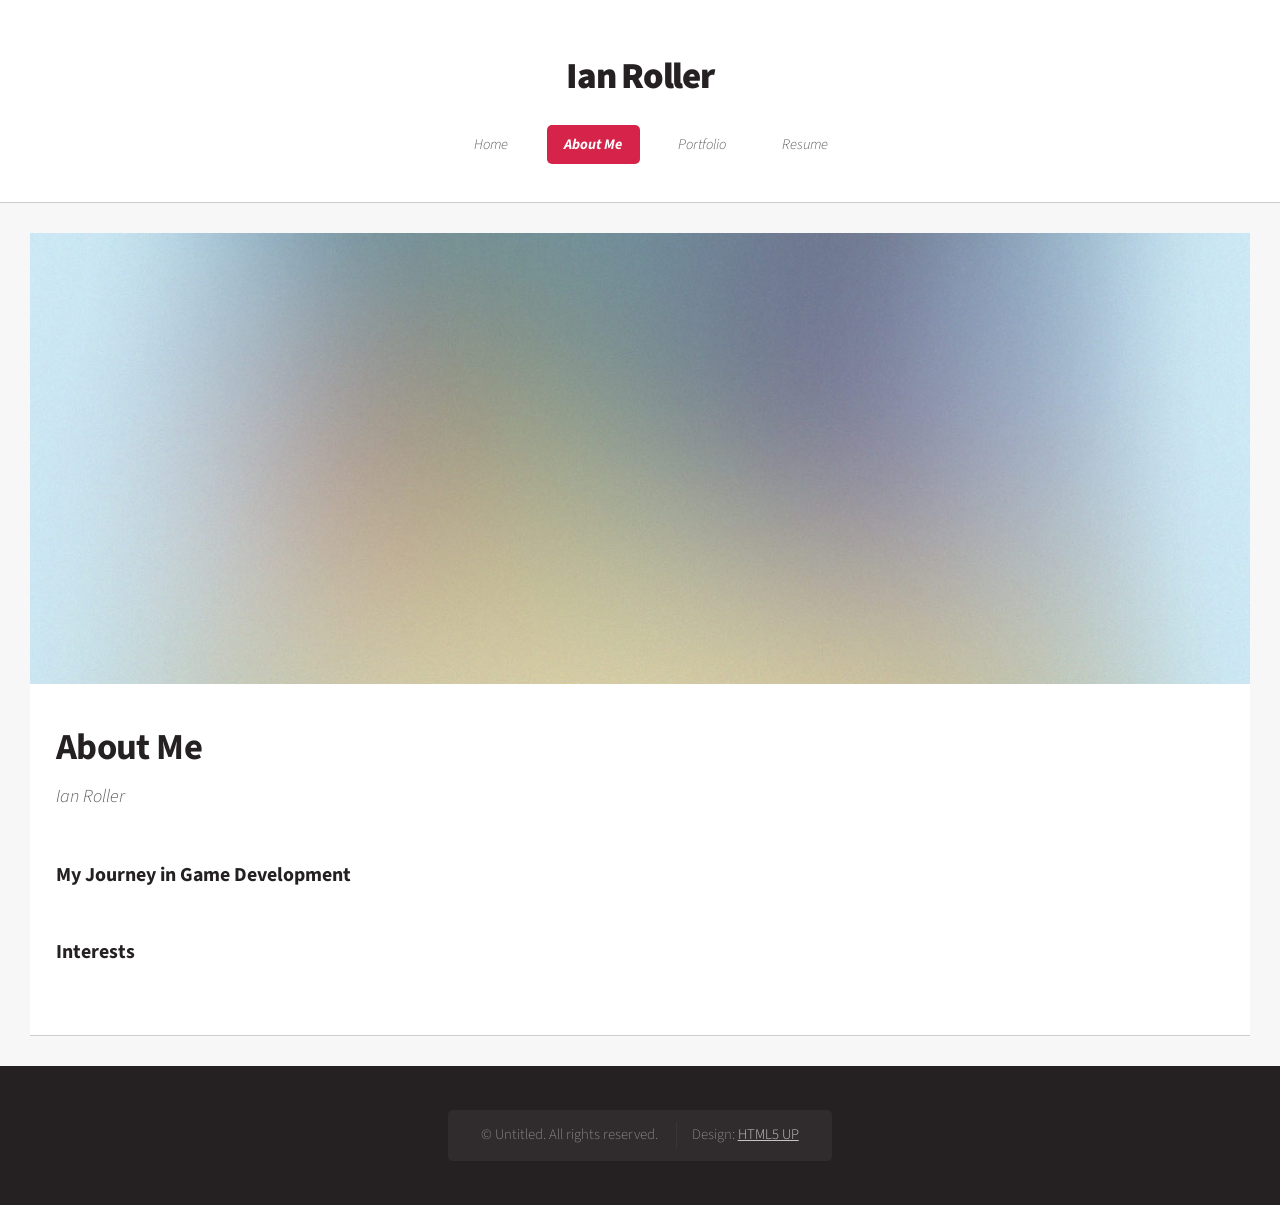
==== about.html @ c5b7f7f4 "[UPDATE] Lots of stuff Pushing to test links" ====
<!doctype html>
<!--
	Dopetrope by HTML5 UP
	html5up.net | @ajlkn
	Free for personal and commercial use under the CCA 3.0 license (html5up.net/license)
-->
<html>
  <head>
    <title>About Me</title>
    <meta charset="utf-8" />
    <meta
      name="viewport"
      content="width=device-width, initial-scale=1, user-scalable=no"
    />
    <link rel="stylesheet" href="assets/css/main.css" />
  </head>
  <body class="no-sidebar is-preload">
    <div id="page-wrapper">
      <!-- Header -->
      <section id="header">
        <!-- Logo -->
        <h1><a href="index.html">Ian Roller</a></h1>

        <!-- Nav -->
        <nav id="nav">
          <ul>
            <li><a href="index.html">Home</a></li>
            <li class="current"><a href="about.html">About Me</a></li>
            <li><a href="portfolio.html">Portfolio</a></li>
            <li><a href="resume.html">Resume</a></li>
          </ul>
        </nav>
      </section>

      <!-- Main -->
      <section id="main">
        <div class="container">
          <!-- Content -->
          <article class="box post">
            <a href="#" class="image featured"
              ><img src="images/pic01.jpg" alt=""
            /></a>
            <header>
              <h2>About Me</h2>
              <p>Ian Roller</p>
            </header>
            <section>
              <header>
                <h3>My Journey in Game Development</h3>
              </header>
            </section>
            <section>
              <header>
                <h3>Interests</h3>
              </header>
            </section>
          </article>
        </div>
      </section>

      <!-- Footer -->
      <section id="footer">
        <div class="container">
          <div class="row">
            <div class="col-12">
              <!-- Copyright -->
              <div id="copyright">
                <ul class="links">
                  <li>&copy; Untitled. All rights reserved.</li>
                  <li>Design: <a href="http://html5up.net">HTML5 UP</a></li>
                </ul>
              </div>
            </div>
          </div>
        </div>
      </section>
    </div>

    <!-- Scripts -->
    <script src="assets/js/jquery.min.js"></script>
    <script src="assets/js/jquery.dropotron.min.js"></script>
    <script src="assets/js/browser.min.js"></script>
    <script src="assets/js/breakpoints.min.js"></script>
    <script src="assets/js/util.js"></script>
    <script src="assets/js/main.js"></script>
  </body>
</html>
---- assets/css/main.css ----
@import url("fontawesome-all.min.css");
@import url("https://fonts.googleapis.com/css?family=Source+Sans+Pro:300,400,700,900,300italic");

/*
	Dopetrope by HTML5 UP
	html5up.net | @ajlkn
	Free for personal and commercial use under the CCA 3.0 license (html5up.net/license)
*/

html,
body,
div,
span,
applet,
object,
iframe,
h1,
h2,
h3,
h4,
h5,
h6,
p,
blockquote,
pre,
a,
abbr,
acronym,
address,
big,
cite,
code,
del,
dfn,
em,
img,
ins,
kbd,
q,
s,
samp,
small,
strike,
strong,
sub,
sup,
tt,
var,
b,
u,
i,
center,
dl,
dt,
dd,
ol,
ul,
li,
fieldset,
form,
label,
legend,
table,
caption,
tbody,
tfoot,
thead,
tr,
th,
td,
article,
aside,
canvas,
details,
embed,
figure,
figcaption,
footer,
header,
hgroup,
menu,
nav,
output,
ruby,
section,
summary,
time,
mark,
audio,
video {
  margin: 0;
  padding: 0;
  border: 0;
  font-size: 100%;
  font: inherit;
  vertical-align: baseline;
}

article,
aside,
details,
figcaption,
figure,
footer,
header,
hgroup,
menu,
nav,
section {
  display: block;
}

body {
  line-height: 1;
}

ol,
ul {
  list-style: none;
}

blockquote,
q {
  quotes: none;
}

blockquote:before,
blockquote:after,
q:before,
q:after {
  content: "";
  content: none;
}

table {
  border-collapse: collapse;
  border-spacing: 0;
}

body {
  -webkit-text-size-adjust: none;
}

mark {
  background-color: transparent;
  color: inherit;
}

input::-moz-focus-inner {
  border: 0;
  padding: 0;
}

input,
select,
textarea {
  -moz-appearance: none;
  -webkit-appearance: none;
  -ms-appearance: none;
  appearance: none;
}

/* Basic */

html {
  box-sizing: border-box;
}

*,
*:before,
*:after {
  box-sizing: inherit;
}

body {
  background: #252122;
  background-image: url("images/bg02.png");
}

body.is-preload *,
body.is-preload *:before,
body.is-preload *:after {
  -moz-animation: none !important;
  -webkit-animation: none !important;
  -ms-animation: none !important;
  animation: none !important;
  -moz-transition: none !important;
  -webkit-transition: none !important;
  -ms-transition: none !important;
  transition: none !important;
}

body,
input,
textarea,
select {
  font-family: "Source Sans Pro";
  font-weight: 300;
  color: #5d5d5d;
  font-size: 14pt;
  line-height: 1.75em;
}

strong,
b {
  color: #252122;
  font-weight: 400;
}

i,
em {
  font-style: italic;
}

sub {
  position: relative;
  top: 0.5em;
  font-size: 0.8em;
}

sup {
  position: relative;
  top: -0.5em;
  font-size: 0.8em;
}

blockquote {
  border-left: solid 0.75em #dddddd;
  padding: 1em 0 1em 1.5em;
  font-style: italic;
}

h1,
h2,
h3,
h4,
h5,
h6 {
  color: #252122;
  font-weight: 700;
}

h1 a,
h2 a,
h3 a,
h4 a,
h5 a,
h6 a {
  color: inherit;
  text-decoration: none;
}

h2 {
  font-size: 1.5em;
}

h3 {
  font-size: 1.35em;
}

a {
  color: #d52349;
  text-decoration: underline;
}

a:hover {
  text-decoration: none;
}

br.clear {
  clear: both;
}

hr {
  border: 0;
  border-top: solid 1px #dddddd;
  height: 1px;
  margin: 2em 0 2em 0;
}

p,
ul,
ol,
dl,
table {
  margin-bottom: 2em;
}

/* Container */

.container {
  margin: 0 auto;
  max-width: 100%;
  width: 70em;
}

@media screen and (max-width: 1680px) {
  .container {
    width: 70em;
  }
}

@media screen and (max-width: 1280px) {
  .container {
    width: calc(100% - 60px);
  }
}

@media screen and (max-width: 980px) {
  .container {
    width: calc(100% - 80px);
  }
}

@media screen and (max-width: 736px) {
  .container {
    width: calc(100% - 40px);
  }
}

/* Row */

.row {
  display: flex;
  flex-wrap: wrap;
  box-sizing: border-box;
  align-items: stretch;
}

.row > * {
  box-sizing: border-box;
}

.row.gtr-uniform > * > :last-child {
  margin-bottom: 0;
}

.row.aln-left {
  justify-content: flex-start;
}

.row.aln-center {
  justify-content: center;
}

.row.aln-right {
  justify-content: flex-end;
}

.row.aln-top {
  align-items: flex-start;
}

.row.aln-middle {
  align-items: center;
}

.row.aln-bottom {
  align-items: flex-end;
}

.row > .imp {
  order: -1;
}

.row > .col-1 {
  width: 8.33333%;
}

.row > .off-1 {
  margin-left: 8.33333%;
}

.row > .col-2 {
  width: 16.66667%;
}

.row > .off-2 {
  margin-left: 16.66667%;
}

.row > .col-3 {
  width: 25%;
}

.row > .off-3 {
  margin-left: 25%;
}

.row > .col-4 {
  width: 33.33333%;
}

.row > .off-4 {
  margin-left: 33.33333%;
}

.row > .col-5 {
  width: 41.66667%;
}

.row > .off-5 {
  margin-left: 41.66667%;
}

.row > .col-6 {
  width: 50%;
}

.row > .off-6 {
  margin-left: 50%;
}

.row > .col-7 {
  width: 58.33333%;
}

.row > .off-7 {
  margin-left: 58.33333%;
}

.row > .col-8 {
  width: 66.66667%;
}

.row > .off-8 {
  margin-left: 66.66667%;
}

.row > .col-9 {
  width: 75%;
}

.row > .off-9 {
  margin-left: 75%;
}

.row > .col-10 {
  width: 83.33333%;
}

.row > .off-10 {
  margin-left: 83.33333%;
}

.row > .col-11 {
  width: 91.66667%;
}

.row > .off-11 {
  margin-left: 91.66667%;
}

.row > .col-12 {
  width: 100%;
}

.row > .off-12 {
  margin-left: 100%;
}

.row.gtr-0 {
  margin-top: 0px;
  margin-left: 0px;
}

.row.gtr-0 > * {
  padding: 0px 0 0 0px;
}

.row.gtr-0.gtr-uniform {
  margin-top: 0px;
}

.row.gtr-0.gtr-uniform > * {
  padding-top: 0px;
}

.row.gtr-25 {
  margin-top: -12.5px;
  margin-left: -12.5px;
}

.row.gtr-25 > * {
  padding: 12.5px 0 0 12.5px;
}

.row.gtr-25.gtr-uniform {
  margin-top: -12.5px;
}

.row.gtr-25.gtr-uniform > * {
  padding-top: 12.5px;
}

.row.gtr-50 {
  margin-top: -25px;
  margin-left: -25px;
}

.row.gtr-50 > * {
  padding: 25px 0 0 25px;
}

.row.gtr-50.gtr-uniform {
  margin-top: -25px;
}

.row.gtr-50.gtr-uniform > * {
  padding-top: 25px;
}

.row {
  margin-top: -50px;
  margin-left: -50px;
}

.row > * {
  padding: 50px 0 0 50px;
}

.row.gtr-uniform {
  margin-top: -50px;
}

.row.gtr-uniform > * {
  padding-top: 50px;
}

.row.gtr-150 {
  margin-top: -75px;
  margin-left: -75px;
}

.row.gtr-150 > * {
  padding: 75px 0 0 75px;
}

.row.gtr-150.gtr-uniform {
  margin-top: -75px;
}

.row.gtr-150.gtr-uniform > * {
  padding-top: 75px;
}

.row.gtr-200 {
  margin-top: -100px;
  margin-left: -100px;
}

.row.gtr-200 > * {
  padding: 100px 0 0 100px;
}

.row.gtr-200.gtr-uniform {
  margin-top: -100px;
}

.row.gtr-200.gtr-uniform > * {
  padding-top: 100px;
}

@media screen and (max-width: 1680px) {
  .row {
    display: flex;
    flex-wrap: wrap;
    box-sizing: border-box;
    align-items: stretch;
  }

  .row > * {
    box-sizing: border-box;
  }

  .row.gtr-uniform > * > :last-child {
    margin-bottom: 0;
  }

  .row.aln-left {
    justify-content: flex-start;
  }

  .row.aln-center {
    justify-content: center;
  }

  .row.aln-right {
    justify-content: flex-end;
  }

  .row.aln-top {
    align-items: flex-start;
  }

  .row.aln-middle {
    align-items: center;
  }

  .row.aln-bottom {
    align-items: flex-end;
  }

  .row > .imp-xlarge {
    order: -1;
  }

  .row > .col-1-xlarge {
    width: 8.33333%;
  }

  .row > .off-1-xlarge {
    margin-left: 8.33333%;
  }

  .row > .col-2-xlarge {
    width: 16.66667%;
  }

  .row > .off-2-xlarge {
    margin-left: 16.66667%;
  }

  .row > .col-3-xlarge {
    width: 25%;
  }

  .row > .off-3-xlarge {
    margin-left: 25%;
  }

  .row > .col-4-xlarge {
    width: 33.33333%;
  }

  .row > .off-4-xlarge {
    margin-left: 33.33333%;
  }

  .row > .col-5-xlarge {
    width: 41.66667%;
  }

  .row > .off-5-xlarge {
    margin-left: 41.66667%;
  }

  .row > .col-6-xlarge {
    width: 50%;
  }

  .row > .off-6-xlarge {
    margin-left: 50%;
  }

  .row > .col-7-xlarge {
    width: 58.33333%;
  }

  .row > .off-7-xlarge {
    margin-left: 58.33333%;
  }

  .row > .col-8-xlarge {
    width: 66.66667%;
  }

  .row > .off-8-xlarge {
    margin-left: 66.66667%;
  }

  .row > .col-9-xlarge {
    width: 75%;
  }

  .row > .off-9-xlarge {
    margin-left: 75%;
  }

  .row > .col-10-xlarge {
    width: 83.33333%;
  }

  .row > .off-10-xlarge {
    margin-left: 83.33333%;
  }

  .row > .col-11-xlarge {
    width: 91.66667%;
  }

  .row > .off-11-xlarge {
    margin-left: 91.66667%;
  }

  .row > .col-12-xlarge {
    width: 100%;
  }

  .row > .off-12-xlarge {
    margin-left: 100%;
  }

  .row.gtr-0 {
    margin-top: 0px;
    margin-left: 0px;
  }

  .row.gtr-0 > * {
    padding: 0px 0 0 0px;
  }

  .row.gtr-0.gtr-uniform {
    margin-top: 0px;
  }

  .row.gtr-0.gtr-uniform > * {
    padding-top: 0px;
  }

  .row.gtr-25 {
    margin-top: -12.5px;
    margin-left: -12.5px;
  }

  .row.gtr-25 > * {
    padding: 12.5px 0 0 12.5px;
  }

  .row.gtr-25.gtr-uniform {
    margin-top: -12.5px;
  }

  .row.gtr-25.gtr-uniform > * {
    padding-top: 12.5px;
  }

  .row.gtr-50 {
    margin-top: -25px;
    margin-left: -25px;
  }

  .row.gtr-50 > * {
    padding: 25px 0 0 25px;
  }

  .row.gtr-50.gtr-uniform {
    margin-top: -25px;
  }

  .row.gtr-50.gtr-uniform > * {
    padding-top: 25px;
  }

  .row {
    margin-top: -50px;
    margin-left: -50px;
  }

  .row > * {
    padding: 50px 0 0 50px;
  }

  .row.gtr-uniform {
    margin-top: -50px;
  }

  .row.gtr-uniform > * {
    padding-top: 50px;
  }

  .row.gtr-150 {
    margin-top: -75px;
    margin-left: -75px;
  }

  .row.gtr-150 > * {
    padding: 75px 0 0 75px;
  }

  .row.gtr-150.gtr-uniform {
    margin-top: -75px;
  }

  .row.gtr-150.gtr-uniform > * {
    padding-top: 75px;
  }

  .row.gtr-200 {
    margin-top: -100px;
    margin-left: -100px;
  }

  .row.gtr-200 > * {
    padding: 100px 0 0 100px;
  }

  .row.gtr-200.gtr-uniform {
    margin-top: -100px;
  }

  .row.gtr-200.gtr-uniform > * {
    padding-top: 100px;
  }
}

@media screen and (max-width: 1280px) {
  .row {
    display: flex;
    flex-wrap: wrap;
    box-sizing: border-box;
    align-items: stretch;
  }

  .row > * {
    box-sizing: border-box;
  }

  .row.gtr-uniform > * > :last-child {
    margin-bottom: 0;
  }

  .row.aln-left {
    justify-content: flex-start;
  }

  .row.aln-center {
    justify-content: center;
  }

  .row.aln-right {
    justify-content: flex-end;
  }

  .row.aln-top {
    align-items: flex-start;
  }

  .row.aln-middle {
    align-items: center;
  }

  .row.aln-bottom {
    align-items: flex-end;
  }

  .row > .imp-large {
    order: -1;
  }

  .row > .col-1-large {
    width: 8.33333%;
  }

  .row > .off-1-large {
    margin-left: 8.33333%;
  }

  .row > .col-2-large {
    width: 16.66667%;
  }

  .row > .off-2-large {
    margin-left: 16.66667%;
  }

  .row > .col-3-large {
    width: 25%;
  }

  .row > .off-3-large {
    margin-left: 25%;
  }

  .row > .col-4-large {
    width: 33.33333%;
  }

  .row > .off-4-large {
    margin-left: 33.33333%;
  }

  .row > .col-5-large {
    width: 41.66667%;
  }

  .row > .off-5-large {
    margin-left: 41.66667%;
  }

  .row > .col-6-large {
    width: 50%;
  }

  .row > .off-6-large {
    margin-left: 50%;
  }

  .row > .col-7-large {
    width: 58.33333%;
  }

  .row > .off-7-large {
    margin-left: 58.33333%;
  }

  .row > .col-8-large {
    width: 66.66667%;
  }

  .row > .off-8-large {
    margin-left: 66.66667%;
  }

  .row > .col-9-large {
    width: 75%;
  }

  .row > .off-9-large {
    margin-left: 75%;
  }

  .row > .col-10-large {
    width: 83.33333%;
  }

  .row > .off-10-large {
    margin-left: 83.33333%;
  }

  .row > .col-11-large {
    width: 91.66667%;
  }

  .row > .off-11-large {
    margin-left: 91.66667%;
  }

  .row > .col-12-large {
    width: 100%;
  }

  .row > .off-12-large {
    margin-left: 100%;
  }

  .row.gtr-0 {
    margin-top: 0px;
    margin-left: 0px;
  }

  .row.gtr-0 > * {
    padding: 0px 0 0 0px;
  }

  .row.gtr-0.gtr-uniform {
    margin-top: 0px;
  }

  .row.gtr-0.gtr-uniform > * {
    padding-top: 0px;
  }

  .row.gtr-25 {
    margin-top: -7.5px;
    margin-left: -7.5px;
  }

  .row.gtr-25 > * {
    padding: 7.5px 0 0 7.5px;
  }

  .row.gtr-25.gtr-uniform {
    margin-top: -7.5px;
  }

  .row.gtr-25.gtr-uniform > * {
    padding-top: 7.5px;
  }

  .row.gtr-50 {
    margin-top: -15px;
    margin-left: -15px;
  }

  .row.gtr-50 > * {
    padding: 15px 0 0 15px;
  }

  .row.gtr-50.gtr-uniform {
    margin-top: -15px;
  }

  .row.gtr-50.gtr-uniform > * {
    padding-top: 15px;
  }

  .row {
    margin-top: -30px;
    margin-left: -30px;
  }

  .row > * {
    padding: 30px 0 0 30px;
  }

  .row.gtr-uniform {
    margin-top: -30px;
  }

  .row.gtr-uniform > * {
    padding-top: 30px;
  }

  .row.gtr-150 {
    margin-top: -45px;
    margin-left: -45px;
  }

  .row.gtr-150 > * {
    padding: 45px 0 0 45px;
  }

  .row.gtr-150.gtr-uniform {
    margin-top: -45px;
  }

  .row.gtr-150.gtr-uniform > * {
    padding-top: 45px;
  }

  .row.gtr-200 {
    margin-top: -60px;
    margin-left: -60px;
  }

  .row.gtr-200 > * {
    padding: 60px 0 0 60px;
  }

  .row.gtr-200.gtr-uniform {
    margin-top: -60px;
  }

  .row.gtr-200.gtr-uniform > * {
    padding-top: 60px;
  }
}

@media screen and (max-width: 980px) {
  .row {
    display: flex;
    flex-wrap: wrap;
    box-sizing: border-box;
    align-items: stretch;
  }

  .row > * {
    box-sizing: border-box;
  }

  .row.gtr-uniform > * > :last-child {
    margin-bottom: 0;
  }

  .row.aln-left {
    justify-content: flex-start;
  }

  .row.aln-center {
    justify-content: center;
  }

  .row.aln-right {
    justify-content: flex-end;
  }

  .row.aln-top {
    align-items: flex-start;
  }

  .row.aln-middle {
    align-items: center;
  }

  .row.aln-bottom {
    align-items: flex-end;
  }

  .row > .imp-medium {
    order: -1;
  }

  .row > .col-1-medium {
    width: 8.33333%;
  }

  .row > .off-1-medium {
    margin-left: 8.33333%;
  }

  .row > .col-2-medium {
    width: 16.66667%;
  }

  .row > .off-2-medium {
    margin-left: 16.66667%;
  }

  .row > .col-3-medium {
    width: 25%;
  }

  .row > .off-3-medium {
    margin-left: 25%;
  }

  .row > .col-4-medium {
    width: 33.33333%;
  }

  .row > .off-4-medium {
    margin-left: 33.33333%;
  }

  .row > .col-5-medium {
    width: 41.66667%;
  }

  .row > .off-5-medium {
    margin-left: 41.66667%;
  }

  .row > .col-6-medium {
    width: 50%;
  }

  .row > .off-6-medium {
    margin-left: 50%;
  }

  .row > .col-7-medium {
    width: 58.33333%;
  }

  .row > .off-7-medium {
    margin-left: 58.33333%;
  }

  .row > .col-8-medium {
    width: 66.66667%;
  }

  .row > .off-8-medium {
    margin-left: 66.66667%;
  }

  .row > .col-9-medium {
    width: 75%;
  }

  .row > .off-9-medium {
    margin-left: 75%;
  }

  .row > .col-10-medium {
    width: 83.33333%;
  }

  .row > .off-10-medium {
    margin-left: 83.33333%;
  }

  .row > .col-11-medium {
    width: 91.66667%;
  }

  .row > .off-11-medium {
    margin-left: 91.66667%;
  }

  .row > .col-12-medium {
    width: 100%;
  }

  .row > .off-12-medium {
    margin-left: 100%;
  }

  .row.gtr-0 {
    margin-top: 0px;
    margin-left: 0px;
  }

  .row.gtr-0 > * {
    padding: 0px 0 0 0px;
  }

  .row.gtr-0.gtr-uniform {
    margin-top: 0px;
  }

  .row.gtr-0.gtr-uniform > * {
    padding-top: 0px;
  }

  .row.gtr-25 {
    margin-top: -10px;
    margin-left: -10px;
  }

  .row.gtr-25 > * {
    padding: 10px 0 0 10px;
  }

  .row.gtr-25.gtr-uniform {
    margin-top: -10px;
  }

  .row.gtr-25.gtr-uniform > * {
    padding-top: 10px;
  }

  .row.gtr-50 {
    margin-top: -20px;
    margin-left: -20px;
  }

  .row.gtr-50 > * {
    padding: 20px 0 0 20px;
  }

  .row.gtr-50.gtr-uniform {
    margin-top: -20px;
  }

  .row.gtr-50.gtr-uniform > * {
    padding-top: 20px;
  }

  .row {
    margin-top: -40px;
    margin-left: -40px;
  }

  .row > * {
    padding: 40px 0 0 40px;
  }

  .row.gtr-uniform {
    margin-top: -40px;
  }

  .row.gtr-uniform > * {
    padding-top: 40px;
  }

  .row.gtr-150 {
    margin-top: -60px;
    margin-left: -60px;
  }

  .row.gtr-150 > * {
    padding: 60px 0 0 60px;
  }

  .row.gtr-150.gtr-uniform {
    margin-top: -60px;
  }

  .row.gtr-150.gtr-uniform > * {
    padding-top: 60px;
  }

  .row.gtr-200 {
    margin-top: -80px;
    margin-left: -80px;
  }

  .row.gtr-200 > * {
    padding: 80px 0 0 80px;
  }

  .row.gtr-200.gtr-uniform {
    margin-top: -80px;
  }

  .row.gtr-200.gtr-uniform > * {
    padding-top: 80px;
  }
}

@media screen and (max-width: 736px) {
  .row {
    display: flex;
    flex-wrap: wrap;
    box-sizing: border-box;
    align-items: stretch;
  }

  .row > * {
    box-sizing: border-box;
  }

  .row.gtr-uniform > * > :last-child {
    margin-bottom: 0;
  }

  .row.aln-left {
    justify-content: flex-start;
  }

  .row.aln-center {
    justify-content: center;
  }

  .row.aln-right {
    justify-content: flex-end;
  }

  .row.aln-top {
    align-items: flex-start;
  }

  .row.aln-middle {
    align-items: center;
  }

  .row.aln-bottom {
    align-items: flex-end;
  }

  .row > .imp-small {
    order: -1;
  }

  .row > .col-1-small {
    width: 8.33333%;
  }

  .row > .off-1-small {
    margin-left: 8.33333%;
  }

  .row > .col-2-small {
    width: 16.66667%;
  }

  .row > .off-2-small {
    margin-left: 16.66667%;
  }

  .row > .col-3-small {
    width: 25%;
  }

  .row > .off-3-small {
    margin-left: 25%;
  }

  .row > .col-4-small {
    width: 33.33333%;
  }

  .row > .off-4-small {
    margin-left: 33.33333%;
  }

  .row > .col-5-small {
    width: 41.66667%;
  }

  .row > .off-5-small {
    margin-left: 41.66667%;
  }

  .row > .col-6-small {
    width: 50%;
  }

  .row > .off-6-small {
    margin-left: 50%;
  }

  .row > .col-7-small {
    width: 58.33333%;
  }

  .row > .off-7-small {
    margin-left: 58.33333%;
  }

  .row > .col-8-small {
    width: 66.66667%;
  }

  .row > .off-8-small {
    margin-left: 66.66667%;
  }

  .row > .col-9-small {
    width: 75%;
  }

  .row > .off-9-small {
    margin-left: 75%;
  }

  .row > .col-10-small {
    width: 83.33333%;
  }

  .row > .off-10-small {
    margin-left: 83.33333%;
  }

  .row > .col-11-small {
    width: 91.66667%;
  }

  .row > .off-11-small {
    margin-left: 91.66667%;
  }

  .row > .col-12-small {
    width: 100%;
  }

  .row > .off-12-small {
    margin-left: 100%;
  }

  .row.gtr-0 {
    margin-top: 0px;
    margin-left: 0px;
  }

  .row.gtr-0 > * {
    padding: 0px 0 0 0px;
  }

  .row.gtr-0.gtr-uniform {
    margin-top: 0px;
  }

  .row.gtr-0.gtr-uniform > * {
    padding-top: 0px;
  }

  .row.gtr-25 {
    margin-top: -5px;
    margin-left: -5px;
  }

  .row.gtr-25 > * {
    padding: 5px 0 0 5px;
  }

  .row.gtr-25.gtr-uniform {
    margin-top: -5px;
  }

  .row.gtr-25.gtr-uniform > * {
    padding-top: 5px;
  }

  .row.gtr-50 {
    margin-top: -10px;
    margin-left: -10px;
  }

  .row.gtr-50 > * {
    padding: 10px 0 0 10px;
  }

  .row.gtr-50.gtr-uniform {
    margin-top: -10px;
  }

  .row.gtr-50.gtr-uniform > * {
    padding-top: 10px;
  }

  .row {
    margin-top: -20px;
    margin-left: -20px;
  }

  .row > * {
    padding: 20px 0 0 20px;
  }

  .row.gtr-uniform {
    margin-top: -20px;
  }

  .row.gtr-uniform > * {
    padding-top: 20px;
  }

  .row.gtr-150 {
    margin-top: -30px;
    margin-left: -30px;
  }

  .row.gtr-150 > * {
    padding: 30px 0 0 30px;
  }

  .row.gtr-150.gtr-uniform {
    margin-top: -30px;
  }

  .row.gtr-150.gtr-uniform > * {
    padding-top: 30px;
  }

  .row.gtr-200 {
    margin-top: -40px;
    margin-left: -40px;
  }

  .row.gtr-200 > * {
    padding: 40px 0 0 40px;
  }

  .row.gtr-200.gtr-uniform {
    margin-top: -40px;
  }

  .row.gtr-200.gtr-uniform > * {
    padding-top: 40px;
  }
}

/* Form */

form label {
  display: block;
  color: #252122;
  font-weight: 400;
  margin: 0 0 0.5em 0;
}

form input[type="text"],
form input[type="email"],
form input[type="password"],
form select,
form textarea {
  -webkit-appearance: none;
  display: block;
  border: 0;
  padding: 0.75em 1em;
  font-size: 1em;
  border-radius: 5px;
  border: solid 1px #dddddd;
  background: #fff;
  width: 100%;
}

form input[type="text"]:focus,
form input[type="email"]:focus,
form input[type="password"]:focus,
form select:focus,
form textarea:focus {
  box-shadow: inset 0px 0px 1px 1px #43bff0;
}

form textarea {
  height: 15em;
}

form ::-webkit-input-placeholder {
  color: #555 !important;
}

form :-moz-placeholder {
  color: #555 !important;
}

form ::-moz-placeholder {
  color: #555 !important;
}

form :-ms-input-placeholder {
  color: #555 !important;
}

form ::-moz-focus-inner {
  border: 0;
}

/* Tables */

table {
  width: 100%;
}

table tr {
  border-top: solid 1px #dddddd;
}

table tr:first-child {
  border-top: 0;
}

table td {
  padding: 0.5em 1em 0.5em 1em;
}

table th {
  text-align: left;
  padding: 0.5em 1em 0.5em 1em;
  font-weight: 700;
  margin: 0 0 1em 0;
}

table thead {
  border-bottom: solid 2px #dddddd;
}

/* Section/Article */

section,
article {
  margin-bottom: 2.5em;
}

section > :last-child,
section:last-child,
article > :last-child,
article:last-child {
  margin-bottom: 0;
}

header {
  margin: 0 0 1.5em 0;
}

header > p {
  display: block;
  font-style: italic;
  margin: 0.5em 0 0 0;
  padding-bottom: 0.5em;
}

header.major {
  position: relative;
  text-align: center;
  border-top: solid 1px #ccc;
  top: 1em;
  margin: 0 0 3em 0;
}

header.major h2 {
  background: #fff;
  position: relative;
  top: -0.65em;
  display: inline;
  margin: 0;
  padding: 0 1em 0 1em;
}

footer {
  margin: 2.25em 0 0 0;
}

/* Box */

.box {
  background: #ffffff;
  border-bottom: solid 1px #ccc;
  padding: 2.75em 1.75em 2.75em 1.75em;
}

.box .image.featured {
  position: relative;
  width: auto;
  left: 1.75em;
  top: 1.75em;
  margin: -4.5em 0 4.25em -3.5em;
}

.box.post header {
  padding-top: 1em;
  margin: 0 0 2em 0;
}

.box.post h2 {
  font-size: 2.5em;
  letter-spacing: -0.015em;
}

.box.post header > p {
  margin-top: 1.25em;
  font-size: 1.25em;
}

.box footer ul.actions {
  margin-bottom: 0;
}

/* Button */

input[type="button"],
input[type="submit"],
input[type="reset"],
button,
.button {
  -webkit-appearance: none;
  display: inline-block;
  text-decoration: none;
  cursor: pointer;
  border: 0;
  border-radius: 5px;
  background: #d52349;
  color: #fff !important;
  font-weight: 700;
  outline: 0;
  font-size: 1.1em;
  padding: 0.65em 1.5em 0.65em 1.5em;
  text-align: center;
  -moz-transition: background-color 0.25s ease-in-out;
  -webkit-transition: background-color 0.25s ease-in-out;
  -ms-transition: background-color 0.25s ease-in-out;
  transition: background-color 0.25s ease-in-out;
}

input[type="button"]:hover,
input[type="submit"]:hover,
input[type="reset"]:hover,
button:hover,
.button:hover {
  background: #e53359;
}

input[type="button"]:active,
input[type="submit"]:active,
input[type="reset"]:active,
button:active,
.button:active {
  background: #c51349;
}

input[type="button"].alt,
input[type="submit"].alt,
input[type="reset"].alt,
button.alt,
.button.alt {
  background: #252122;
}

input[type="button"].alt:hover,
input[type="submit"].alt:hover,
input[type="reset"].alt:hover,
button.alt:hover,
.button.alt:hover {
  background: #353132;
}

input[type="button"].alt:active,
input[type="submit"].alt:active,
input[type="reset"].alt:active,
button.alt:active,
.button.alt:active {
  background: #151112;
}

input[type="button"].icon:before,
input[type="submit"].icon:before,
input[type="reset"].icon:before,
button.icon:before,
.button.icon:before {
  opacity: 0.35;
  position: relative;
  top: 0.05em;
  margin-right: 0.75em;
}

input[type="button"].large,
input[type="submit"].large,
input[type="reset"].large,
button.large,
.button.large {
  font-size: 1.5em;
  padding: 0.75em 1.5em 0.75em 1.5em;
}

/* Image */

.image {
  display: inline-block;
  outline: 0;
}

.image img {
  display: block;
  width: 100%;
}

.image.centered {
  display: block;
  margin: 0 0 2em 0;
}

.image.centered img {
  margin: 0 auto;
  width: auto;
}

.image.featured {
  display: block;
  width: 100%;
  margin: 0 0 2em 0;
}

.image.left {
  float: left;
  margin: 0 2em 2em 0;
}

/* List */

ul {
  list-style: disc;
  padding-left: 1em;
}

ul li {
  padding-left: 0.5em;
}

ol {
  list-style: decimal;
  padding-left: 1.25em;
}

ol li {
  padding-left: 0.25em;
}

/* Actions */

ul.actions {
  list-style: none;
  padding-left: 0;
}

ul.actions li {
  display: inline-block;
  margin-left: 1em;
  padding-left: 0;
}

ul.actions li:first-child {
  margin-left: 0;
}

/* Links */

ul.links {
  list-style: none;
  padding-left: 0;
}

ul.links li {
  display: inline-block;
  border-left: solid 1px rgba(255, 255, 255, 0.05);
  padding: 0 0 0 1em;
  margin: 0 0 0 1em;
}

ul.links li:first-child {
  border-left: 0;
  padding-left: 0;
  margin-left: 0;
}

/* Contact */

ul.contact {
  list-style: none;
  padding-left: 0;
}

ul.contact li {
  position: relative;
  border-top: solid 1px #ddd;
  padding: 1.3em 0 1.3em 7em;
}

ul.contact li h3 {
  position: absolute;
  left: 0;
  top: 1.3em;
  font-size: 1.1em;
}

ul.contact li p {
  margin: 0;
}

ul.contact li:first-child {
  padding-top: 0;
  border-top: 0;
}

ul.contact li:first-child h3 {
  top: 0;
}

/* Dates */

ul.dates {
  list-style: none;
  padding-left: 0;
}

ul.dates li {
  position: relative;
  border-top: solid 1px #ddd;
  padding: 1.3em 0 1.3em 6.75em;
}

ul.dates .date {
  display: block;
  position: absolute;
  left: 0;
  top: 1.3em;
  background-color: #d52349;
  height: 3.5em;
  text-align: center;
  color: #fff;
  line-height: 1em;
  border-top-left-radius: 5px;
  border-bottom-left-radius: 5px;
  padding: 0.5em 0.75em 0 1em;
}

ul.dates .date:after {
  content: "";
  position: absolute;
  bottom: 0;
  right: -1.2em;
  border-left: solid 1.25em #d52349;
  border-top: solid 1.8em transparent;
  border-bottom: solid 1.8em transparent;
}

ul.dates .date strong {
  display: block;
  font-size: 1.75em;
  padding-top: 0.15em;
}

ul.dates h3 {
  font-size: 1.1em;
}

ul.dates p {
  margin: 0;
}

ul.dates li:first-child {
  border-top: 0;
  padding-top: 0;
}

ul.dates li:first-child .date {
  top: 0;
}

/* Divided */

ul.divided {
  list-style: none;
  padding-left: 0;
}

ul.divided li {
  border-top: solid 1px #ddd;
  padding: 1em 0 1em 0;
}

ul.divided li:first-child {
  border-top: 0;
  padding-top: 0;
}

/* Social */

ul.social {
  list-style: none;
  padding-left: 0;
  overflow: hidden;
  cursor: default;
  margin: 0 0 3.25em 0;
}

ul.social li {
  display: inline-block;
  padding-left: 0;
  margin-left: 0.75em;
}

ul.social li:first-child {
  margin-left: 0;
}

ul.social li a {
  display: inline-block;
  width: 3em;
  height: 3em;
  text-align: center;
  border-radius: 5px;
  background: #888;
  -moz-transition: background-color 0.25s ease-in-out;
  -webkit-transition: background-color 0.25s ease-in-out;
  -ms-transition: background-color 0.25s ease-in-out;
  transition: background-color 0.25s ease-in-out;
}

ul.social li a:before {
  color: #fff;
  font-size: 2em;
  line-height: 1.5em;
}

ul.social li a.fa-facebook {
  background: #3c5a98;
}

ul.social li a.fa-facebook:hover {
  background: #4c6aa8;
}

ul.social li a.fa-twitter {
  background: #2daae4;
}

ul.social li a.fa-twitter:hover {
  background: #3dbaf4;
}

ul.social li a.fa-dribbble {
  background: #c4376b;
}

ul.social li a.fa-dribbble:hover {
  background: #d4477b;
}

ul.social li a.fa-linkedin {
  background: #006599;
}

ul.social li a.fa-linkedin:hover {
  background: #1075a9;
}

ul.social li a.fa-tumblr {
  background: #2b4661;
}

ul.social li a.fa-tumblr:hover {
  background: #3b5671;
}

ul.social li a.fa-google-plus {
  background: #da2713;
}

ul.social li a.fa-google-plus:hover {
  background: #ea3723;
}

/* Icons */

.icon {
  text-decoration: none;
  position: relative;
  text-decoration: none;
}

.icon:before {
  -moz-osx-font-smoothing: grayscale;
  -webkit-font-smoothing: antialiased;
  display: inline-block;
  font-style: normal;
  font-variant: normal;
  text-rendering: auto;
  line-height: 1;
  text-transform: none !important;
  font-family: "Font Awesome 5 Free";
  font-weight: 400;
}

.icon.solid:before {
  font-weight: 900;
}

.icon.brands:before {
  font-family: "Font Awesome 5 Brands";
}

.icon:before {
  line-height: inherit;
}

.icon > .label {
  display: none;
}

.icon.featured {
  position: relative;
  display: inline-block;
  background-color: #d52349;
  width: 9em;
  padding: 1.75em 0 0.75em 0;
  border-top-left-radius: 5px;
  border-top-right-radius: 5px;
  margin: 0 0 4.5em 0;
  cursor: default;
}

.icon.featured:before {
  font-size: 4.5em;
  line-height: 1em;
  color: #fff;
}

.icon.featured:after {
  content: "";
  position: absolute;
  bottom: -1.95em;
  left: 0;
  border-top: solid 2em #d52349;
  border-left: solid 4.5em transparent;
  border-right: solid 4.5em transparent;
}

.icon.featured.alt {
  background-color: #252122;
}

.icon.featured.alt:after {
  border-top-color: #252122;
}

.icon.featured.alt2 {
  background-color: #827a7c;
}

.icon.featured.alt2:after {
  border-top-color: #827a7c;
}

/* Page Wrapper */

#page-wrapper > section {
  margin-bottom: 0;
}

/* Header */

#header {
  position: relative;
  background: #ffffff;
  border-bottom: solid 1px #ccc;
  padding: 5em 0 4em 0;
  text-align: center;
}

#header h1 {
  color: #252122;
  font-weight: 900;
  font-size: 2.5em;
  letter-spacing: -0.035em;
  line-height: 1;
}

/* Nav */

#nav {
  margin: 2.5em 0 0 0;
}

#nav > ul {
  margin: 0;
}

#nav > ul > li {
  display: inline-block;
  font-style: italic;
  margin: 0 0.35em 0 0.35em;
}

#nav > ul > li > ul {
  display: none;
}

#nav > ul > li > a {
  border-radius: 5px;
  color: #5d5d5d;
  text-decoration: none;
  padding: 0.6em 1.2em 0.6em 1.2em;
  -moz-transition: background-color 0.25s ease-in-out;
  -webkit-transition: background-color 0.25s ease-in-out;
  -ms-transition: background-color 0.25s ease-in-out;
  transition: background-color 0.25s ease-in-out;
  outline: 0;
}

#nav > ul > li:hover > a,
#nav > ul > li.active > a {
  background: #f3f3f3;
}

#nav > ul > li.current > a {
  background: #d52349;
  color: #fff !important;
  font-weight: 700;
}

.dropotron {
  border-radius: 5px;
  background-color: #252122;
  background-color: rgba(34, 30, 31, 0.98);
  padding: 1.25em 1.5em 1.25em 1.5em;
  font-style: italic;
  min-width: 13em;
  box-shadow: 0px 8px 15px 0px rgba(0, 0, 0, 0.5);
  text-align: left;
  margin-top: -1.25em;
  margin-left: -1px;
  list-style: none;
}

.dropotron a,
.dropotron span {
  color: #aaa;
  text-decoration: none;
  -moz-transition: color 0.25s ease-in-out;
  -webkit-transition: color 0.25s ease-in-out;
  -ms-transition: color 0.25s ease-in-out;
  transition: color 0.25s ease-in-out;
}

.dropotron li {
  padding: 0.25em 0 0.25em 0;
}

.dropotron li:hover > a,
.dropotron li:hover > span {
  color: #fff;
}

.dropotron.level-0 {
  margin-top: 2em;
}

.dropotron.level-0:before {
  content: "";
  display: block;
  position: absolute;
  left: 50%;
  margin-left: -10px;
  top: -9px;
  border-left: solid 10px transparent;
  border-right: solid 10px transparent;
  border-bottom: solid 10px #252122;
  border-bottom-color: rgba(34, 30, 31, 0.98);
}

/* Banner */

#banner {
  background: #cce8f4 url("../../images/pic01.jpg");
  background-position: center center;
  background-size: auto 100%;
  background-repeat: no-repeat;
  text-align: center;
  position: relative;
  padding: 8em 0;
  margin: 4em 0 0 0;
}

#banner header {
  background-color: rgba(34, 30, 31, 0.98);
  display: inline-block;
  padding: 2.5em 5em;
  border-radius: 5px;
}

#banner header h2 {
  color: #fff;
  font-weight: 700;
  font-size: 2.5em;
  margin: 0 0 0.65em 0;
}

#banner header p {
  color: #d52349;
  padding: 0;
  font-style: normal;
  margin: 0;
  font-size: 1.5em;
}

/* Intro */

#intro {
  text-align: center;
  overflow: hidden;
}

#intro section {
  margin: 3em 0;
  padding: 2.5em 0;
}

#intro h2 {
  font-size: 1.75em;
}

#intro p {
  margin: 0;
}

#intro .middle {
  position: relative;
  z-index: 1;
}

#intro .middle:before {
  content: "";
  width: 32px;
  height: 100%;
  position: absolute;
  left: -24px;
  top: 0;
  display: block;
  z-index: -1;
  box-shadow:
    32px 0 0 0 #fff,
    0 -32px 0 0 #fff,
    0 32px 0 0 #fff,
    32px 32px 0 0 #fff,
    32px -32px 0 0 #fff,
    0 0 32px 0 rgba(0, 0, 0, 0.15);
}

#intro .middle:after {
  content: "";
  width: 32px;
  height: 100%;
  position: absolute;
  right: -24px;
  top: 0;
  display: block;
  z-index: -1;
  box-shadow:
    -32px 0 0 0 #fff,
    0 -32px 0 0 #fff,
    0 32px 0 0 #fff,
    -32px 32px 0 0 #fff,
    -32px -32px 0 0 #fff,
    0 0 32px 0 rgba(0, 0, 0, 0.15);
}

#intro .button {
  min-width: 12em;
}

#intro footer {
  margin: 0;
}

/* Main */

#main {
  position: relative;
  background: #f7f7f7 url("images/bg02.png");
  padding: 4em 0 4em 0;
}

#main:before {
  content: "";
  position: absolute;
  top: 0;
  left: 0;
  width: 100%;
  background: url("images/bg01.png");
  background-size: 100% 100%;
  z-index: 0;
  opacity: 0.1;
}

#main .major h2 {
  background: #f7f7f7 url("images/bg02.png");
}

/* Footer */

#footer {
  position: relative;
  color: #858484;
  padding: 4em 0;
}

#footer:before {
  content: "";
  position: absolute;
  top: 0;
  left: 0;
  width: 100%;
  background: url("images/bg01.png");
  background-size: 100% 100%;
  z-index: 0;
  opacity: 0.5;
}

#footer a {
  color: #c5c4c4;
}

#footer h2,
#footer h3,
#footer h4,
#footer h5,
#footer h6,
#footer strong,
#footer b {
  color: #fff;
}

#footer h2 a,
#footer h3 a,
#footer h4 a,
#footer h5 a,
#footer h6 a,
#footer strong a,
#footer b a {
  color: inherit;
}

#footer ul.contact li,
#footer ul.dates li,
#footer ul.divided li {
  border-top-color: #353434;
  border-top-color: rgba(255, 255, 255, 0.05);
}

#footer header {
  margin: 0 0 3em 0;
}

#footer header h2 {
  font-size: 1.75em;
}

/* Copyright */

#copyright {
  text-align: center;
  margin: 3em 0 2em 0;
}

#copyright ul.links {
  display: inline-block;
  background: #2c2929;
  background: rgba(255, 255, 255, 0.05);
  border-radius: 5px;
  margin: 0;
  padding: 0.85em 2.25em 0.85em 2.25em;
}

/* XLarge */

@media screen and (max-width: 1680px) {
  /* Basic */

  body,
  input,
  textarea,
  select {
    font-size: 12pt;
  }
}

/* Large */

@media screen and (max-width: 1280px) {
  /* Basic */

  body,
  input,
  textarea,
  select {
    font-size: 11pt;
  }

  /* Section/Article */

  header.major {
    margin: 0.75em 0 2.5em 0;
  }

  header.major h2 {
    padding: 0 1em 0 1em;
  }

  /* Social */

  ul.social li {
    margin: 0 0 0.25em 0.75em;
  }

  /* Header */

  #header {
    padding: 4em 0 3em 0;
  }

  /* Banner */

  #banner {
    padding: 6em 0;
    margin: 3em 0 0 0;
  }

  /* Intro */

  #intro {
    padding: 0;
  }

  #intro section {
    padding: 1em 2em;
  }

  #intro .middle:before {
    left: -12px;
  }

  #intro .middle:after {
    right: -12px;
  }

  /* Main */

  #main {
    padding: 30px 0;
  }

  /* Footer */

  #footer {
    padding: 3em 0;
  }

  #footer:before {
    height: 2.5em;
  }

  #footer header {
    margin: 0 0 1.5em 0;
  }

  #footer header h2 {
    font-size: 1.25em;
  }

  /* Copyright */

  #copyright {
    margin: 0;
  }
}

/* Medium */

#navPanel,
#titleBar {
  display: none;
}

@media screen and (max-width: 980px) {
  /* Basic */

  html,
  body {
    overflow-x: hidden;
  }

  /* Box */

  .box footer ul.actions li {
    margin: 1em 0 0 0;
    display: block;
  }

  .box footer ul.actions li .button {
    width: 100%;
  }

  .box footer ul.actions li:first-child {
    margin-top: 0;
  }

  /* Header */

  #header {
    padding: 3.5em 0 3em 0;
  }

  /* Nav */

  #nav {
    display: none;
  }

  /* Intro */

  #intro {
    padding: 3em 0 0 0;
  }

  #intro section {
    position: relative;
    border-top: solid 1px #dfdfdf;
    margin: 0;
    padding: 40px 0 0 0;
  }

  #intro section.first {
    border-top: 0;
    padding-top: 0;
  }

  #intro section p {
    margin: 0;
  }

  #intro .middle:before,
  #intro .middle:after {
    display: none;
  }

  #intro footer {
    padding: 3em 0 0 0;
  }

  #intro footer ul.actions {
    margin-bottom: 0;
  }

  /* Main */

  #main {
    padding: 40px 0;
  }

  /* Copyright */

  #copyright ul.links {
    display: block;
  }

  /* Nav */

  #page-wrapper {
    -moz-backface-visibility: hidden;
    -webkit-backface-visibility: hidden;
    -ms-backface-visibility: hidden;
    backface-visibility: hidden;
    -moz-transition: -moz-transform 0.5s ease;
    -webkit-transition: -webkit-transform 0.5s ease;
    -ms-transition: -ms-transform 0.5s ease;
    transition: transform 0.5s ease;
    padding-bottom: 1px;
  }

  #titleBar {
    -moz-backface-visibility: hidden;
    -webkit-backface-visibility: hidden;
    -ms-backface-visibility: hidden;
    backface-visibility: hidden;
    -moz-transition: -moz-transform 0.5s ease;
    -webkit-transition: -webkit-transform 0.5s ease;
    -ms-transition: -ms-transform 0.5s ease;
    transition: transform 0.5s ease;
    display: block;
    height: 44px;
    left: 0;
    position: fixed;
    top: 0;
    width: 100%;
    z-index: 10001;
    background: none;
  }

  #titleBar .toggle {
    text-decoration: none;
    width: 80px;
    height: 60px;
  }

  #titleBar .toggle:before {
    -moz-osx-font-smoothing: grayscale;
    -webkit-font-smoothing: antialiased;
    display: inline-block;
    font-style: normal;
    font-variant: normal;
    text-rendering: auto;
    line-height: 1;
    text-transform: none !important;
    font-family: "Font Awesome 5 Free";
    font-weight: 900;
  }

  #titleBar .toggle:before {
    content: "\f0c9";
    display: block;
    position: absolute;
    left: 10px;
    top: 10px;
    width: 50px;
    height: 40px;
    line-height: 40px;
    font-size: 18px;
    color: #fff;
    text-align: center;
    background: rgba(150, 150, 150, 0.75);
    border-radius: 5px;
  }

  #titleBar .toggle:active:before {
    background-color: #969696;
  }

  #navPanel {
    -moz-backface-visibility: hidden;
    -webkit-backface-visibility: hidden;
    -ms-backface-visibility: hidden;
    backface-visibility: hidden;
    -moz-transform: translateX(-275px);
    -webkit-transform: translateX(-275px);
    -ms-transform: translateX(-275px);
    transform: translateX(-275px);
    -moz-transition: -moz-transform 0.5s ease;
    -webkit-transition: -webkit-transform 0.5s ease;
    -ms-transition: -ms-transform 0.5s ease;
    transition: transform 0.5s ease;
    display: block;
    height: 100%;
    left: 0;
    overflow-y: auto;
    position: fixed;
    top: 0;
    width: 275px;
    z-index: 10002;
    color: #858484;
    background-image: url("images/bg02.png");
    box-shadow: inset -3px 0px 5px 0px rgba(0, 0, 0, 0.35);
  }

  #navPanel .link {
    display: block;
    color: #888;
    text-decoration: none;
    height: 44px;
    line-height: 44px;
    border-top: solid 1px rgba(255, 255, 255, 0.05);
    padding: 0 1em 0 1em;
    font-style: italic;
  }

  #navPanel .link:first-child {
    border-top: 0;
  }

  #navPanel .indent-1 {
    display: inline-block;
    width: 1em;
  }

  #navPanel .indent-2 {
    display: inline-block;
    width: 2em;
  }

  #navPanel .indent-3 {
    display: inline-block;
    width: 3em;
  }

  #navPanel .indent-4 {
    display: inline-block;
    width: 4em;
  }

  #navPanel .indent-5 {
    display: inline-block;
    width: 5em;
  }

  #navPanel .depth-0 {
    color: #fff;
  }

  body.navPanel-visible #page-wrapper {
    -moz-transform: translateX(275px);
    -webkit-transform: translateX(275px);
    -ms-transform: translateX(275px);
    transform: translateX(275px);
  }

  body.navPanel-visible #titleBar {
    -moz-transform: translateX(275px);
    -webkit-transform: translateX(275px);
    -ms-transform: translateX(275px);
    transform: translateX(275px);
  }

  body.navPanel-visible #navPanel {
    -moz-transform: translateX(0);
    -webkit-transform: translateX(0);
    -ms-transform: translateX(0);
    transform: translateX(0);
  }
}

/* Small */

@media screen and (max-width: 736px) {
  /* Basic */

  body,
  input,
  textarea,
  select {
    font-size: 11pt;
  }

  h2,
  h3,
  h4,
  h5,
  h6 {
    font-size: 1.25em;
  }

  /* Button */

  input[type="button"].large,
  input[type="submit"].large,
  input[type="reset"].large,
  button.large,
  .button.large {
    font-size: 1.1em;
    padding: 0.65em 1.5em 0.65em 1.5em;
  }

  /* Actions */

  ul.actions li {
    margin: 1em 0 0 0;
    display: block;
  }

  ul.actions li .button {
    width: 100%;
  }

  ul.actions li:first-child {
    margin-top: 0;
  }

  /* Section/Article */

  section,
  article {
    margin-bottom: 20px;
  }

  header {
    margin: 0 0 1em 0;
  }

  footer {
    margin: 2em 0 0 0;
  }

  /* Box */

  .box {
    padding: 25px 15px 20px 15px;
  }

  .box .image.featured {
    left: 15px;
    top: 15px;
    margin: -40px 0 40px -30px;
  }

  .box.post header {
    padding-top: 0;
    margin: 0 0 1em 0;
  }

  .box.post h2 {
    font-size: 1.5em;
    line-height: 1.5em;
  }

  .box.post header > p {
    margin-top: 0;
    font-size: 1em;
  }

  /* Divided */

  ul.divided li {
    padding: 0.5em 0 0.5em 0;
  }

  /* Contact */

  ul.contact li {
    padding: 0.8em 0 0.8em 7em;
  }

  ul.contact li h3 {
    top: 0.8em;
  }

  /* Dates */

  ul.dates li {
    padding-left: 6em;
  }

  ul.dates h3 {
    margin: 0 0 0.5em 0;
  }

  /* Links */

  ul.links li {
    display: block;
    padding: 0.25em 0 0 0;
    margin: 0.25em 0 0 0;
    border-left: 0;
  }

  ul.links li:first-child {
    padding-top: 0;
    margin-top: 0;
  }

  /* Social */

  ul.social li {
    margin: 0 0.5em 0.75em 0;
  }

  /* Icons */

  .icon.featured {
    width: 8em;
    margin: 0 0 3em 0;
  }

  .icon.featured:after {
    border-left: solid 4em transparent;
    border-right: solid 4em transparent;
  }

  /* Header */

  #header {
    text-align: center;
    padding: 2em 0;
  }

  #header h1 {
    color: #252122;
    font-weight: 900;
    font-size: 1.75em;
    letter-spacing: -0.035em;
  }

  /* Intro */

  #intro {
    padding: 2em 0 0 0;
  }

  #intro section {
    padding: 40px 0 0 0;
    margin: 20px 0 0 0;
  }

  #intro h2 {
    font-size: 1.25em;
  }

  /* Banner */

  #banner {
    padding: 6em 0;
    margin: 2em 0 0 0;
  }

  #banner header {
    padding: 1.5em 1em 1.5em 1em;
    display: block;
    border-radius: 0;
  }

  #banner header h2 {
    font-size: 1.5em;
    line-height: 1.5em;
    margin: 0 0 0.25em 0;
  }

  #banner header p {
    font-size: 1.2em;
  }

  /* Main */

  #main {
    padding: 20px 0;
  }

  /* Footer */

  #footer {
    padding: 40px 0 20px 0;
  }
}
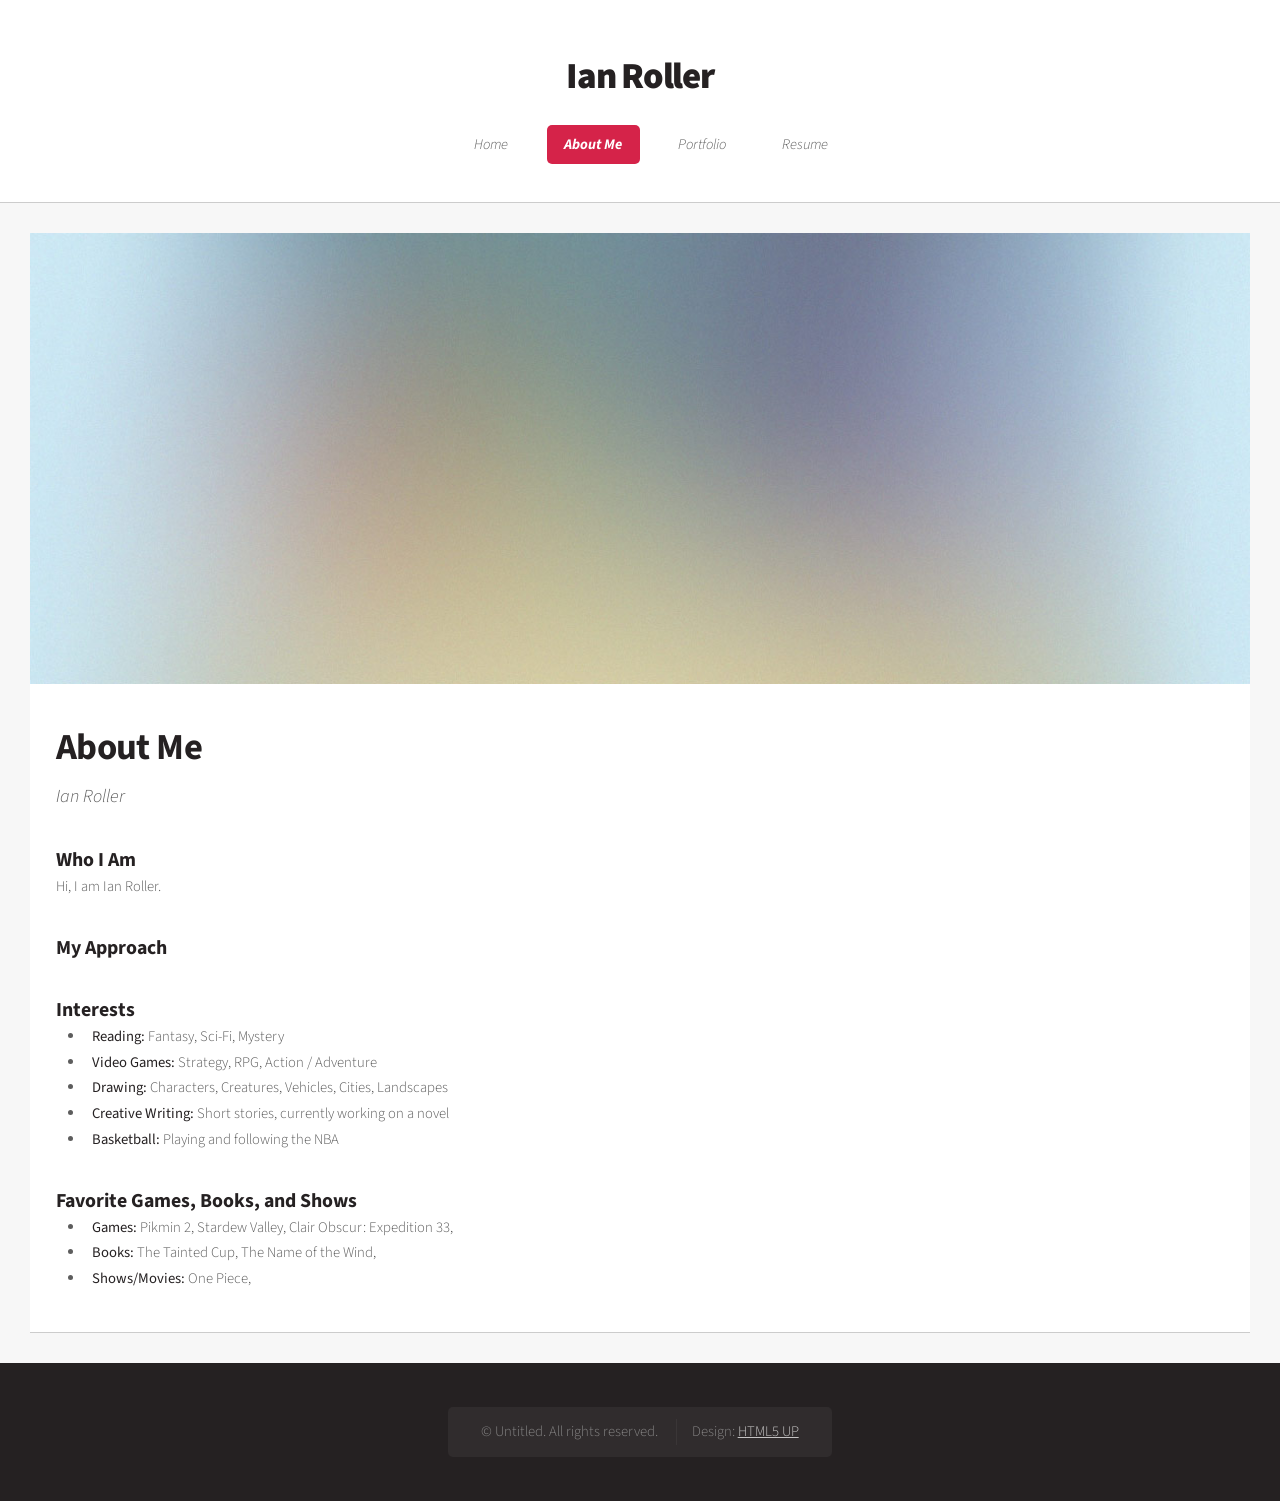
==== commit 6d8e16cd: "[UPDATE] About and Resume Pages" ====
--- a/about.html
+++ b/about.html
@@ -45,14 +45,46 @@
               <p>Ian Roller</p>
             </header>
             <section>
-              <header>
-                <h3>My Journey in Game Development</h3>
-              </header>
+              <h3>Who I Am</h3>
+              <p>Hi, I am Ian Roller.</p>
             </section>
             <section>
-              <header>
-                <h3>Interests</h3>
-              </header>
+              <h3>My Approach</h3>
+              <p></p>
+            </section>
+            <section>
+              <h3>Interests</h3>
+              <ul style="padding-left: 2em">
+                <li><strong>Reading:</strong> Fantasy, Sci-Fi, Mystery</li>
+                <li>
+                  <strong>Video Games:</strong> Strategy, RPG, Action /
+                  Adventure
+                </li>
+                <li>
+                  <strong>Drawing:</strong> Characters, Creatures, Vehicles,
+                  Cities, Landscapes
+                </li>
+                <li>
+                  <strong>Creative Writing:</strong> Short stories, currently
+                  working on a novel
+                </li>
+                <li>
+                  <strong>Basketball:</strong> Playing and following the NBA
+                </li>
+              </ul>
+            </section>
+            <section>
+              <h3>Favorite Games, Books, and Shows</h3>
+              <ul style="padding-left: 2em">
+                <li>
+                  <strong>Games:</strong> Pikmin 2, Stardew Valley, Clair
+                  Obscur: Expedition 33,
+                </li>
+                <li>
+                  <strong>Books:</strong> The Tainted Cup, The Name of the Wind,
+                </li>
+                <li><strong>Shows/Movies:</strong> One Piece,</li>
+              </ul>
             </section>
           </article>
         </div>
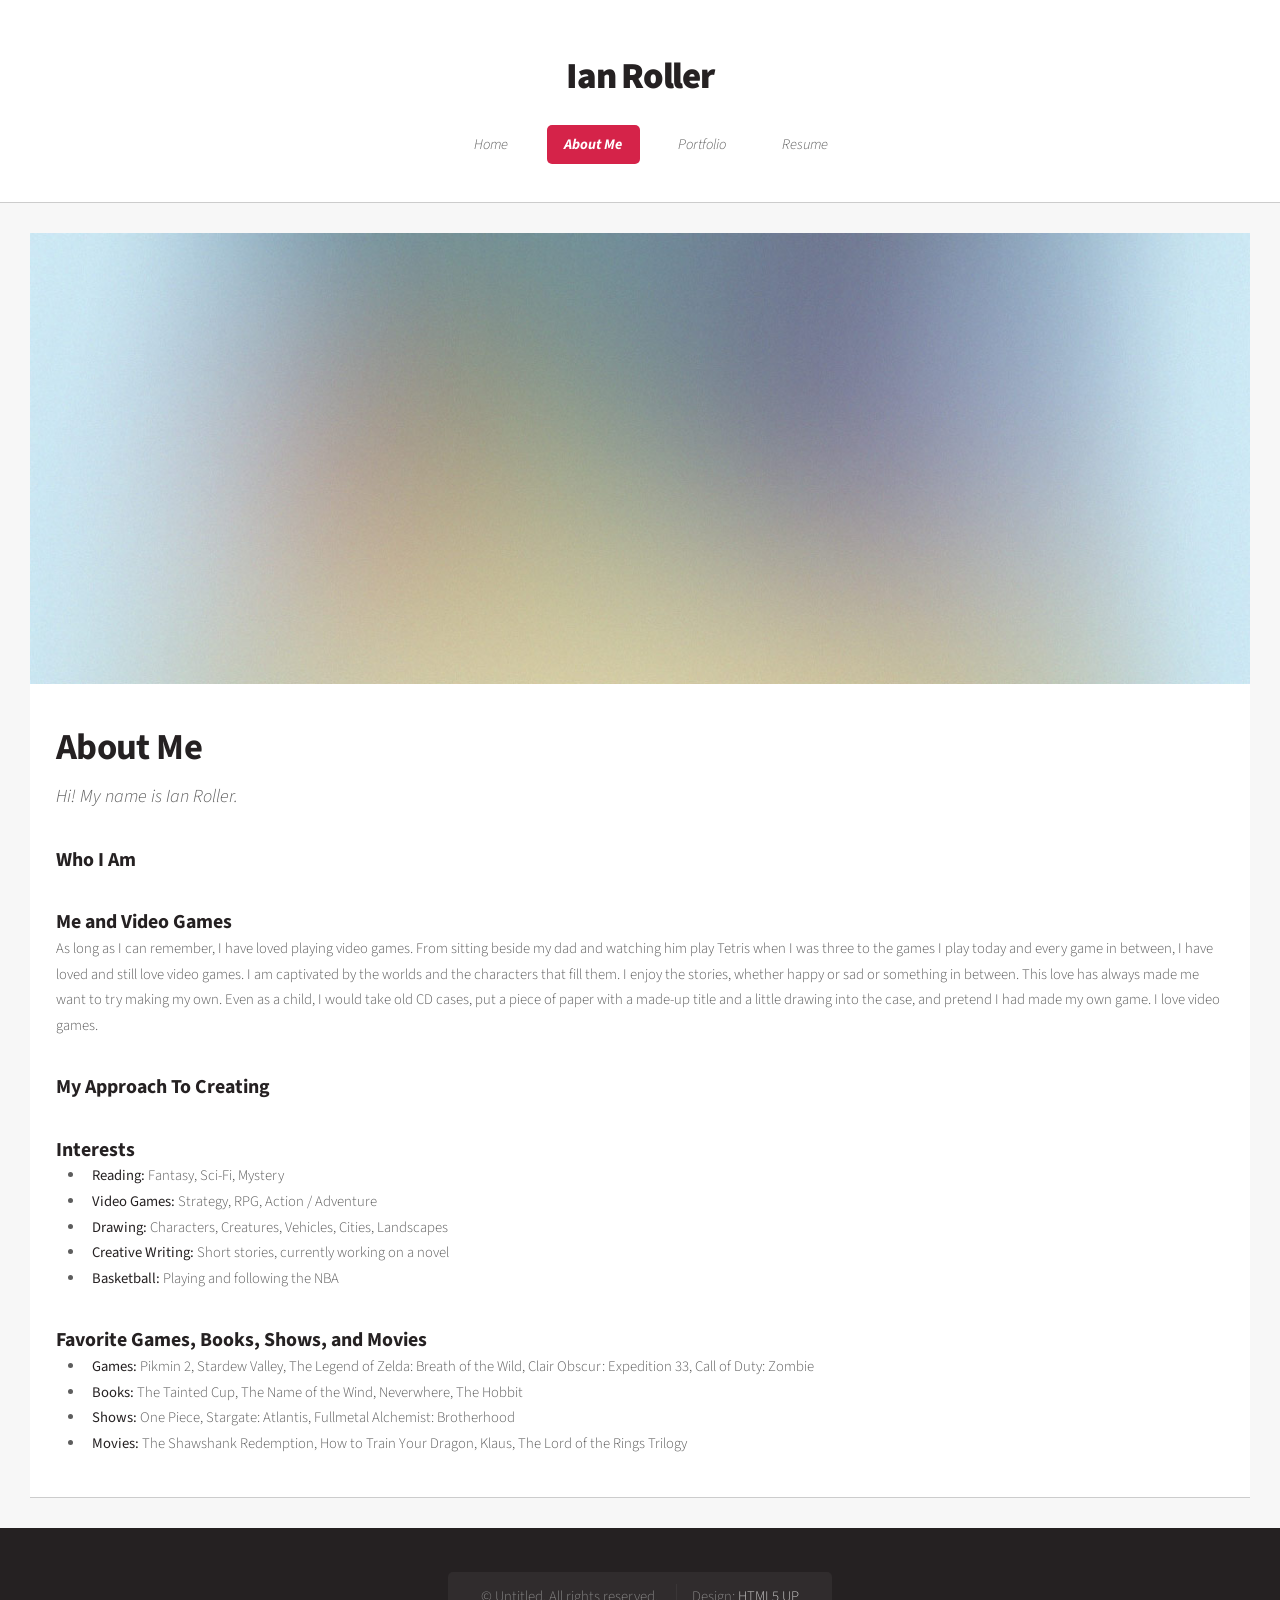
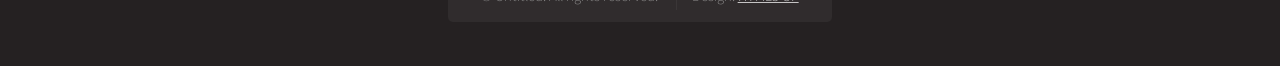
==== commit ecfd97fc: "[UPDATE] Page Setup" ====
--- a/about.html
+++ b/about.html
@@ -42,14 +42,29 @@
             /></a>
             <header>
               <h2>About Me</h2>
-              <p>Ian Roller</p>
+              <p>Hi! My name is Ian Roller.</p>
             </header>
             <section>
               <h3>Who I Am</h3>
-              <p>Hi, I am Ian Roller.</p>
+              <p></p>
             </section>
             <section>
-              <h3>My Approach</h3>
+              <h3>Me and Video Games</h3>
+              <p>
+                As long as I can remember, I have loved playing video games.
+                From sitting beside my dad and watching him play Tetris when I
+                was three to the games I play today and every game in between, I
+                have loved and still love video games. I am captivated by the
+                worlds and the characters that fill them. I enjoy the stories,
+                whether happy or sad or something in between. This love has
+                always made me want to try making my own. Even as a child, I
+                would take old CD cases, put a piece of paper with a made-up
+                title and a little drawing into the case, and pretend I had made
+                my own game. I love video games.
+              </p>
+            </section>
+            <section>
+              <h3>My Approach To Creating</h3>
               <p></p>
             </section>
             <section>
@@ -74,16 +89,25 @@
               </ul>
             </section>
             <section>
-              <h3>Favorite Games, Books, and Shows</h3>
+              <h3>Favorite Games, Books, Shows, and Movies</h3>
               <ul style="padding-left: 2em">
                 <li>
-                  <strong>Games:</strong> Pikmin 2, Stardew Valley, Clair
-                  Obscur: Expedition 33,
+                  <strong>Games:</strong> Pikmin 2, Stardew Valley, The Legend
+                  of Zelda: Breath of the Wild, Clair Obscur: Expedition 33,
+                  Call of Duty: Zombie
                 </li>
                 <li>
                   <strong>Books:</strong> The Tainted Cup, The Name of the Wind,
+                  Neverwhere, The Hobbit
                 </li>
-                <li><strong>Shows/Movies:</strong> One Piece,</li>
+                <li>
+                  <strong>Shows:</strong> One Piece, Stargate: Atlantis,
+                  Fullmetal Alchemist: Brotherhood
+                </li>
+                <li>
+                  <strong>Movies:</strong> The Shawshank Redemption, How to
+                  Train Your Dragon, Klaus, The Lord of the Rings Trilogy
+                </li>
               </ul>
             </section>
           </article>
--- a/assets/css/main.css
+++ b/assets/css/main.css
@@ -258,6 +258,10 @@
   font-size: 1.35em;
 }
 
+h5 {
+  font-size: 0.9em;
+}
+
 a {
   color: #d52349;
   text-decoration: underline;
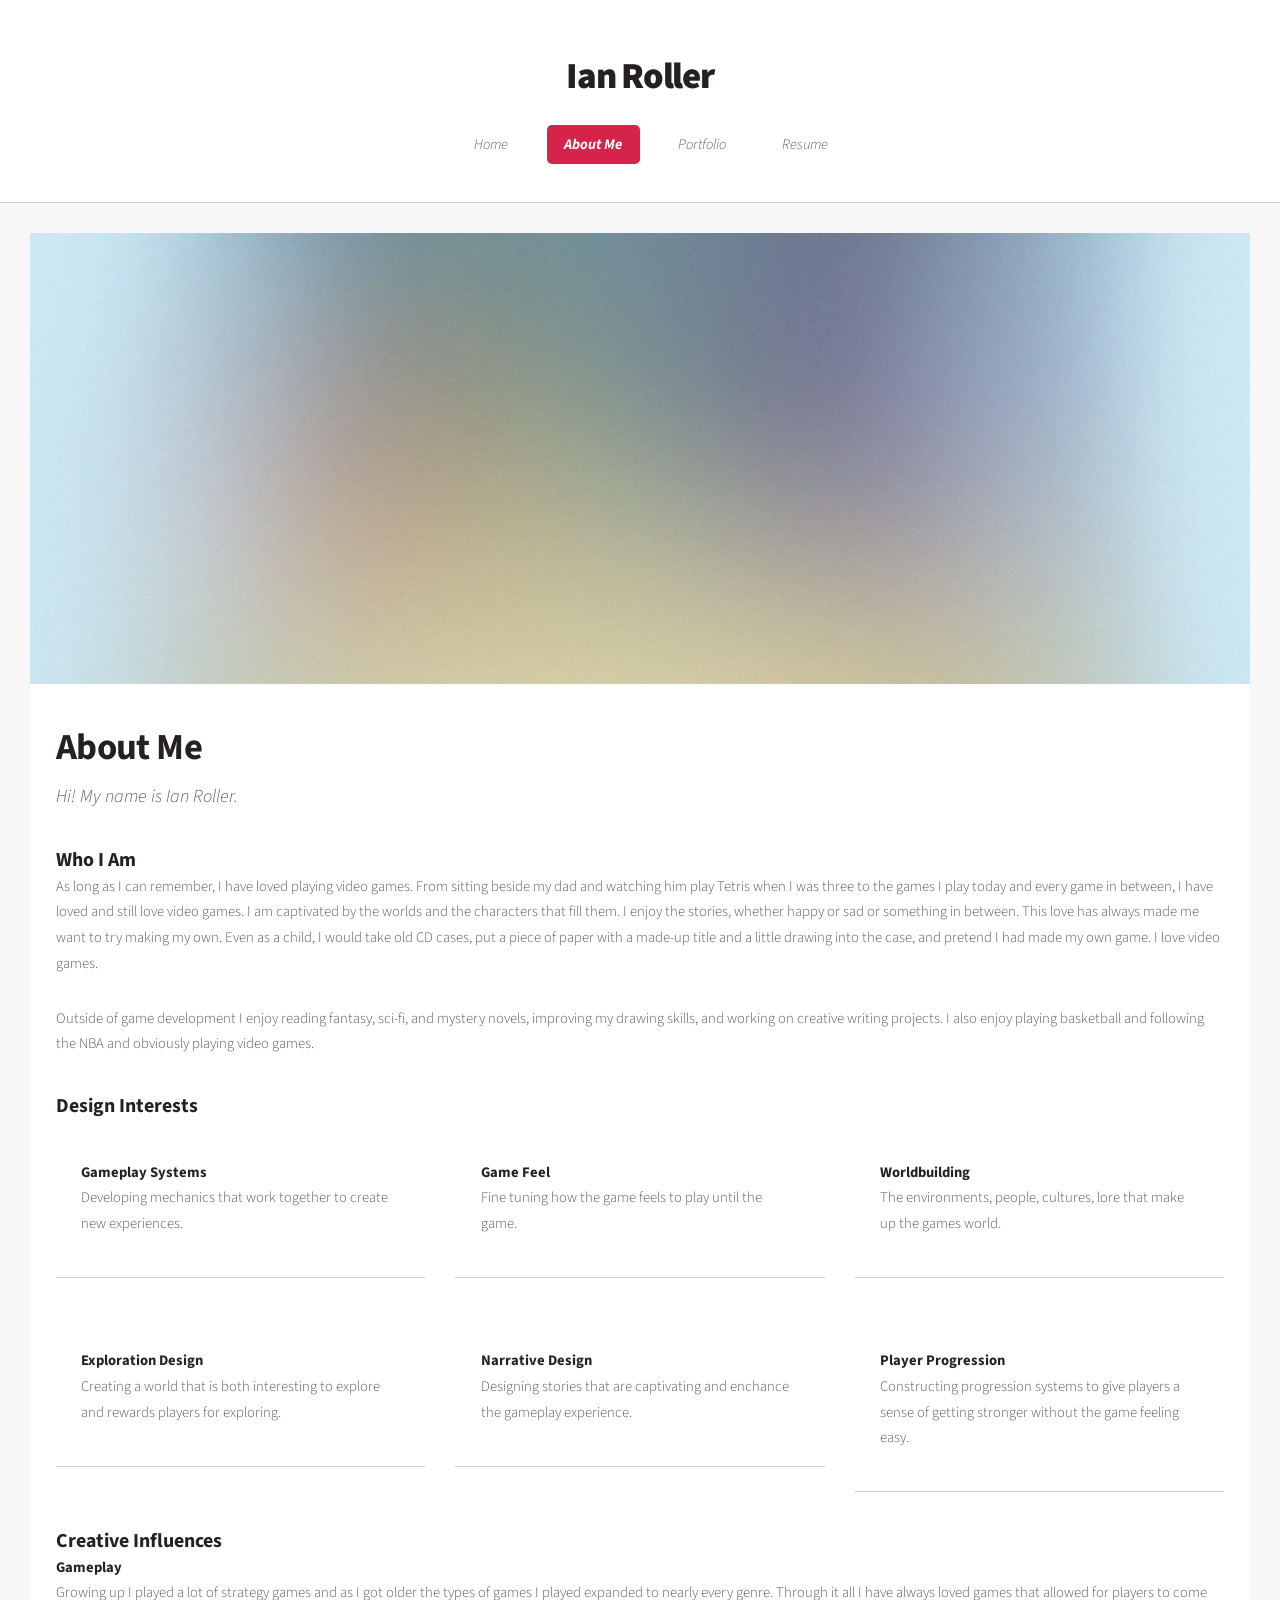
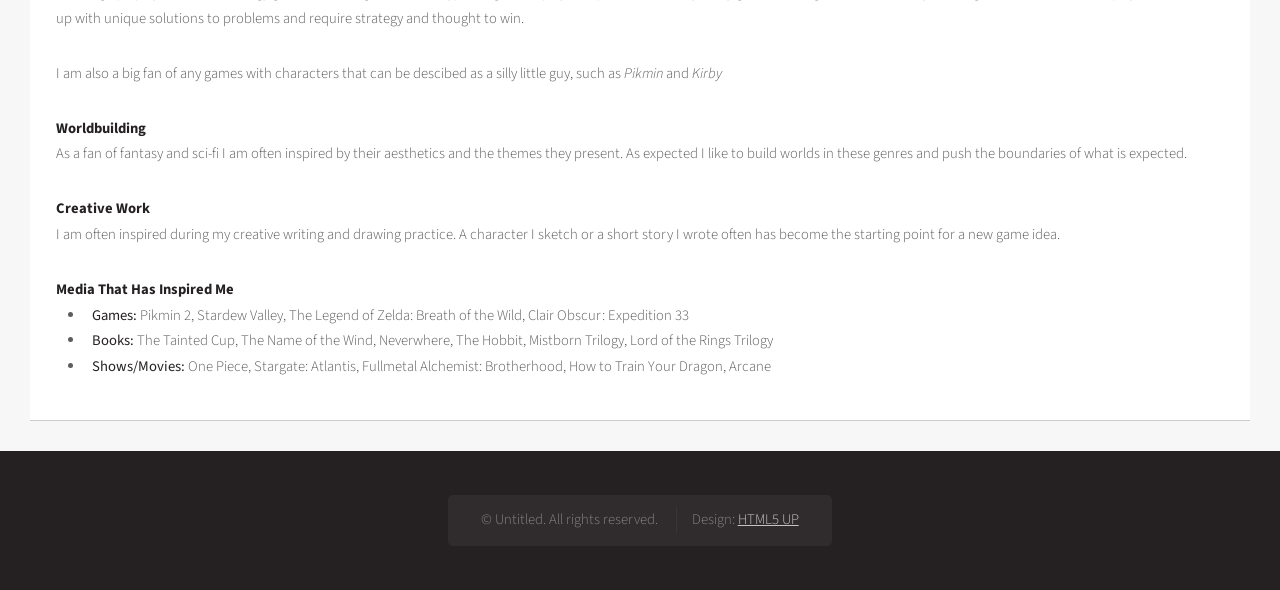
==== commit 9c4f53f7: "[UPDATE] About Me Page Content Complete" ====
--- a/about.html
+++ b/about.html
@@ -46,10 +46,6 @@
             </header>
             <section>
               <h3>Who I Am</h3>
-              <p></p>
-            </section>
-            <section>
-              <h3>Me and Video Games</h3>
               <p>
                 As long as I can remember, I have loved playing video games.
                 From sitting beside my dad and watching him play Tetris when I
@@ -62,51 +58,119 @@
                 title and a little drawing into the case, and pretend I had made
                 my own game. I love video games.
               </p>
+              <p>
+                Outside of game development I enjoy reading fantasy, sci-fi, and
+                mystery novels, improving my drawing skills, and working on
+                creative writing projects. I also enjoy playing basketball and
+                following the NBA and obviously playing video games.
+              </p>
             </section>
             <section>
-              <h3>My Approach To Creating</h3>
-              <p></p>
+              <h3>Design Interests</h3>
+              <div class="row">
+                <div class="col-4 col-12-small">
+                  <section class="box">
+                    <h4>Gameplay Systems</h4>
+                    <p>
+                      Developing mechanics that work together to create new
+                      experiences.
+                    </p>
+                  </section>
+                </div>
+
+                <div class="col-4 col-12-small">
+                  <section class="box">
+                    <h4>Game Feel</h4>
+                    <p>
+                      Fine tuning how the game feels to play until the game.
+                    </p>
+                  </section>
+                </div>
+
+                <div class="col-4 col-12-small">
+                  <section class="box">
+                    <h4>Worldbuilding</h4>
+                    <p>
+                      The environments, people, cultures, lore that make up the
+                      games world.
+                    </p>
+                  </section>
+                </div>
+
+                <div class="col-4 col-12-small">
+                  <section class="box">
+                    <h4>Exploration Design</h4>
+                    <p>
+                      Creating a world that is both interesting to explore and
+                      rewards players for exploring.
+                    </p>
+                  </section>
+                </div>
+
+                <div class="col-4 col-12-small">
+                  <section class="box">
+                    <h4>Narrative Design</h4>
+                    <p>
+                      Designing stories that are captivating and enchance the
+                      gameplay experience.
+                    </p>
+                  </section>
+                </div>
+
+                <div class="col-4 col-12-small">
+                  <section class="box">
+                    <h4>Player Progression</h4>
+                    <p>
+                      Constructing progression systems to give players a sense
+                      of getting stronger without the game feeling easy.
+                    </p>
+                  </section>
+                </div>
+              </div>
             </section>
             <section>
-              <h3>Interests</h3>
-              <ul style="padding-left: 2em">
-                <li><strong>Reading:</strong> Fantasy, Sci-Fi, Mystery</li>
-                <li>
-                  <strong>Video Games:</strong> Strategy, RPG, Action /
-                  Adventure
-                </li>
-                <li>
-                  <strong>Drawing:</strong> Characters, Creatures, Vehicles,
-                  Cities, Landscapes
-                </li>
-                <li>
-                  <strong>Creative Writing:</strong> Short stories, currently
-                  working on a novel
-                </li>
-                <li>
-                  <strong>Basketball:</strong> Playing and following the NBA
-                </li>
-              </ul>
-            </section>
-            <section>
-              <h3>Favorite Games, Books, Shows, and Movies</h3>
+              <h3>Creative Influences</h3>
+              <h4>Gameplay</h4>
+              <p>
+                Growing up I played a lot of strategy games and as I got older
+                the types of games I played expanded to nearly every genre.
+                Through it all I have always loved games that allowed for
+                players to come up with unique solutions to problems and require
+                strategy and thought to win.
+              </p>
+              <p>
+                I am also a big fan of any games with characters that can be
+                descibed as a silly little guy, such as <i>Pikmin</i> and
+                <i>Kirby</i>
+              </p>
+              <h4>Worldbuilding</h4>
+              <p>
+                As a fan of fantasy and sci-fi I am often inspired by their
+                aesthetics and the themes they present. As expected I like to
+                build worlds in these genres and push the boundaries of what is
+                expected.
+              </p>
+              <h4>Creative Work</h4>
+              <p>
+                I am often inspired during my creative writing and drawing
+                practice. A character I sketch or a short story I wrote often
+                has become the starting point for a new game idea.
+              </p>
+              <h4>Media That Has Inspired Me</h4>
               <ul style="padding-left: 2em">
                 <li>
                   <strong>Games:</strong> Pikmin 2, Stardew Valley, The Legend
-                  of Zelda: Breath of the Wild, Clair Obscur: Expedition 33,
-                  Call of Duty: Zombie
+                  of Zelda: Breath of the Wild, Clair Obscur: Expedition 33
                 </li>
                 <li>
                   <strong>Books:</strong> The Tainted Cup, The Name of the Wind,
-                  Neverwhere, The Hobbit
+                  Neverwhere, The Hobbit, Mistborn Trilogy, Lord of the Rings
+                  Trilogy
                 </li>
                 <li>
-                  <strong>Shows:</strong> One Piece, Stargate: Atlantis,
-                  Fullmetal Alchemist: Brotherhood
-                </li>
-                <li>
-                  <strong>Movies:</strong> The Shawshank Redemption, How to
-                  Train Your Dragon, Klaus, The Lord of the Rings Trilogy
+                  <strong>Shows/Movies:</strong> One Piece, Stargate: Atlantis,
+                  Fullmetal Alchemist: Brotherhood, How to Train Your Dragon,
+                  Arcane
                 </li>
               </ul>
             </section>
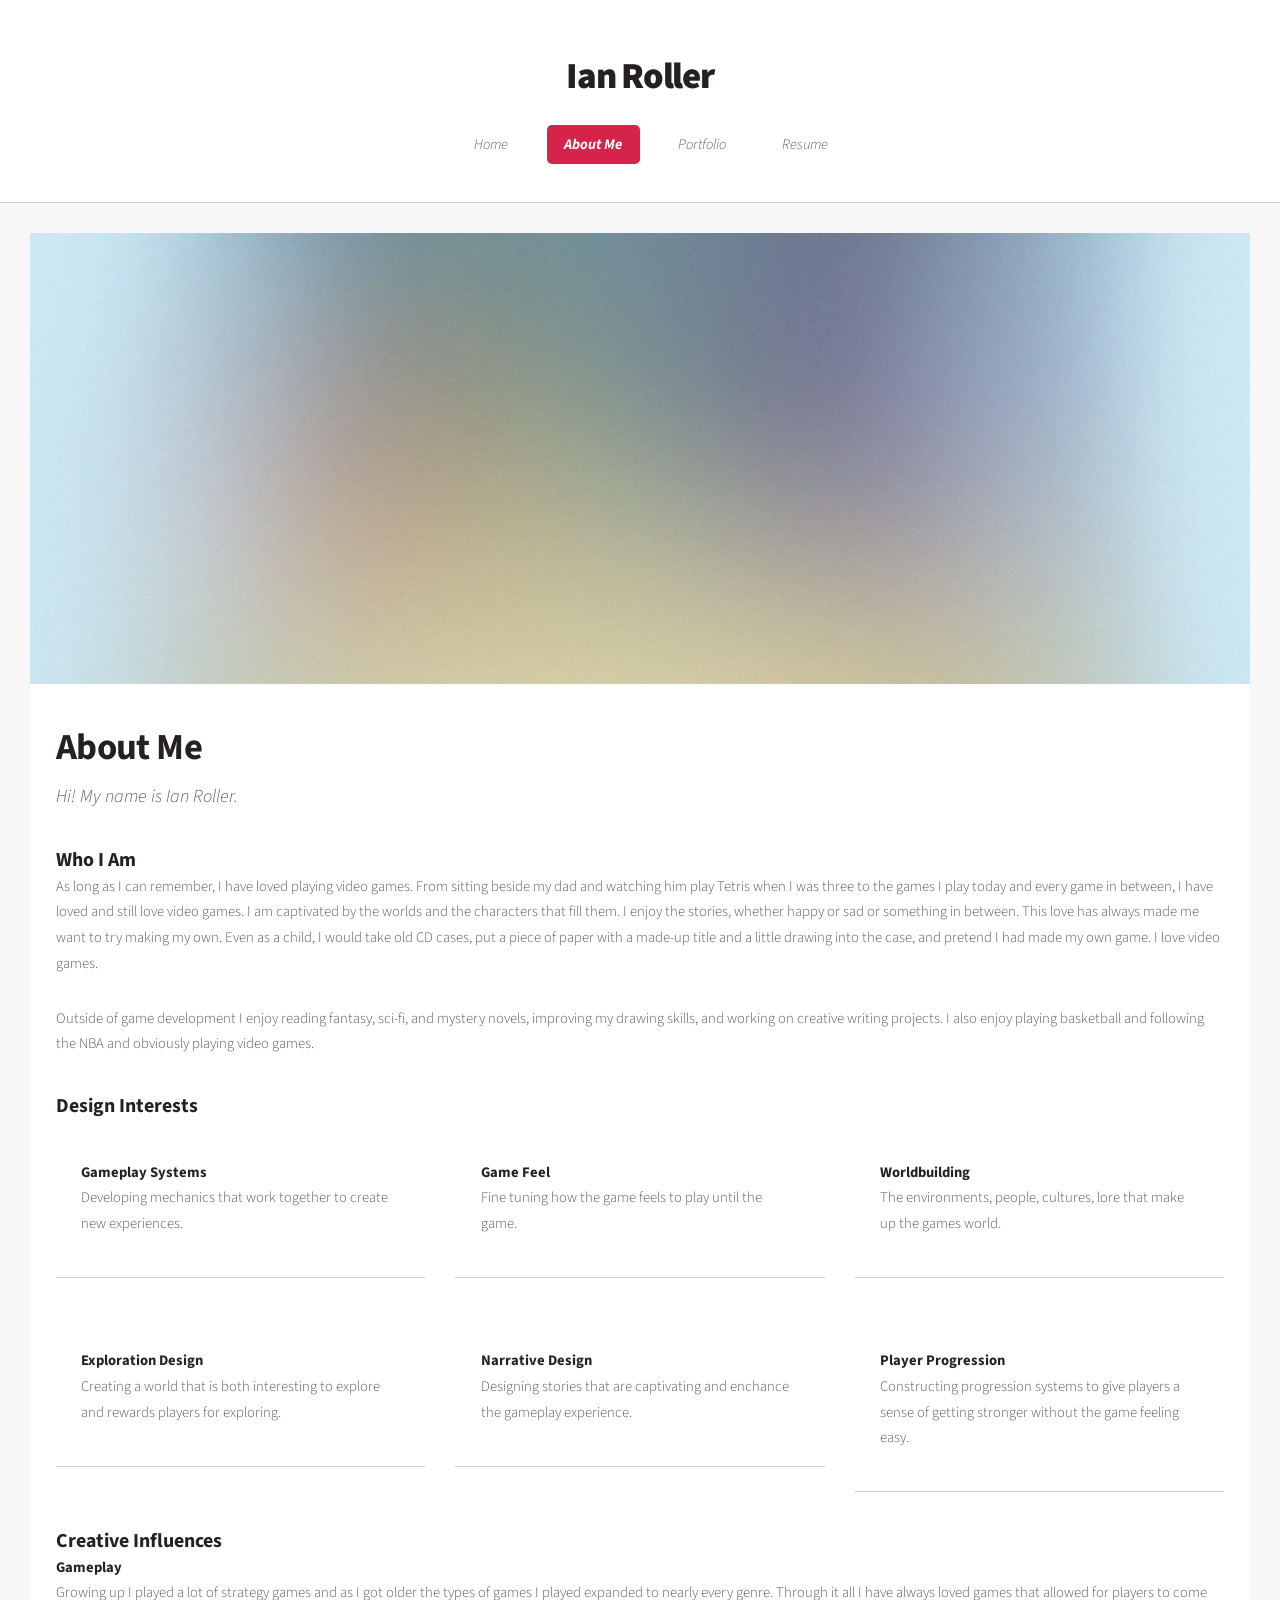
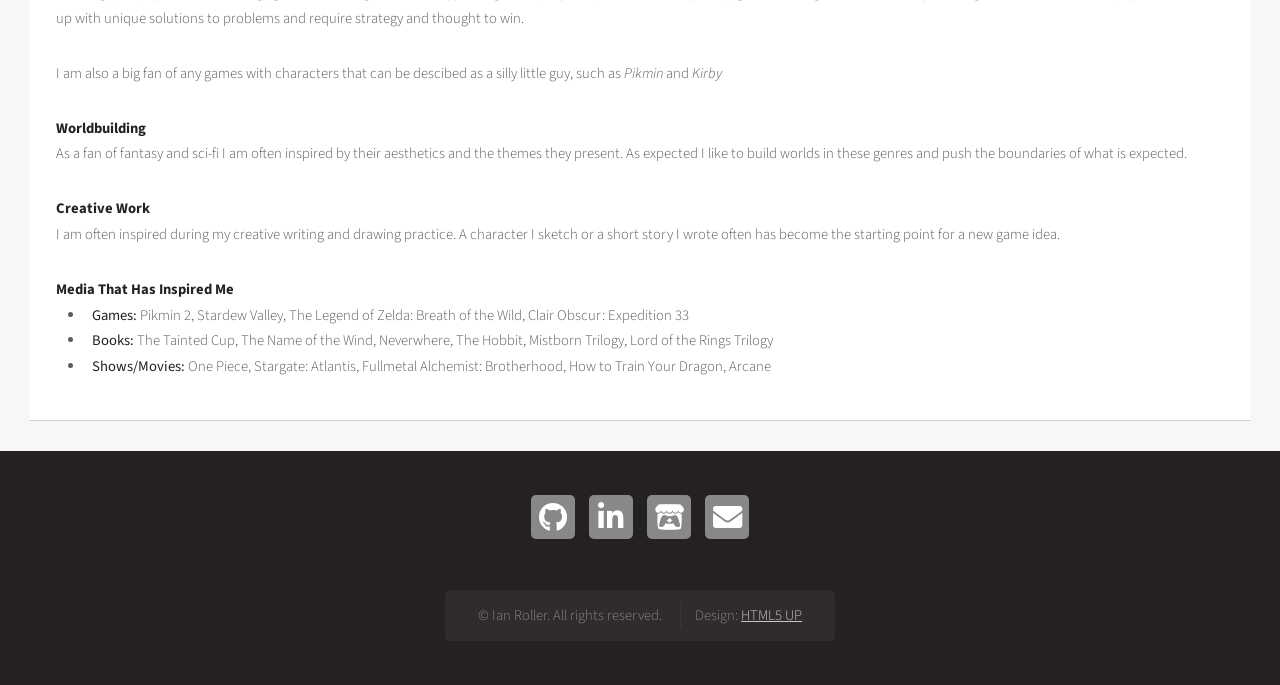
==== commit 6481ab85: "[UPDATE] Footer Updated" ====
--- a/about.html
+++ b/about.html
@@ -183,13 +183,53 @@
         <div class="container">
           <div class="row">
             <div class="col-12">
-              <!-- Copyright -->
-              <div id="copyright">
-                <ul class="links">
-                  <li>&copy; Untitled. All rights reserved.</li>
-                  <li>Design: <a href="http://html5up.net">HTML5 UP</a></li>
+              <section style="text-align: center">
+                <ul class="social custom-social">
+                  <li>
+                    <a
+                      class="icon brands fa-github"
+                      href="https://github.com/ianroller4"
+                    >
+                      <span class="label">GitHub</span>
+                    </a>
+                  </li>
+
+                  <li>
+                    <a
+                      class="icon brands fa-linkedin-in"
+                      href="https://www.linkedin.com/in/rolleri/"
+                    >
+                      <span class="label">LinkedIn</span>
+                    </a>
+                  </li>
+
+                  <li>
+                    <a
+                      class="icon brands fa-itch-io"
+                      href="https://iridium4.itch.io/"
+                    >
+                      <span class="label">Itch.io</span>
+                    </a>
+                  </li>
+
+                  <li>
+                    <a
+                      class="icon solid fa-envelope"
+                      href="mailto:ianroller4@gmail.com"
+                    >
+                      <span class="label">Email</span>
+                    </a>
+                  </li>
                 </ul>
-              </div>
+
+                <!-- Copyright -->
+                <div id="copyright">
+                  <ul class="links">
+                    <li>&copy; Ian Roller. All rights reserved.</li>
+                    <li>Design: <a href="http://html5up.net">HTML5 UP</a></li>
+                  </ul>
+                </div>
+              </section>
             </div>
           </div>
         </div>
--- a/assets/css/main.css
+++ b/assets/css/main.css
@@ -261,6 +261,9 @@
 h5 {
   font-size: 0.9em;
 }
+h6 {
+  font-size: 0.85em;
+}
 
 a {
   color: #d52349;
@@ -3044,4 +3047,38 @@
   #footer {
     padding: 40px 0 20px 0;
   }
-}
+
+  .system-divider {
+    margin: 0em;
+    border: none;
+    border-top: 1px solid #ddd;
+    width: 100%;
+  }
+  .system-summary {
+    font-size: 0.95em;
+    font-style: italic;
+    color: #555;
+    margin-bottom: 1em;
+  }
+
+  .custom-social {
+    display: flex;
+    justify-content: center;
+    align-items: center;
+    gap: 1.5em;
+    margin-bottom: 1.5em;
+    padding-left: 0;
+  }
+
+  .custom-social li {
+    list-style: none;
+  }
+
+  .custom-social a {
+    font-size: 1.5em;
+  }
+
+  #footer {
+    margin-top: 2em;
+  }
+}
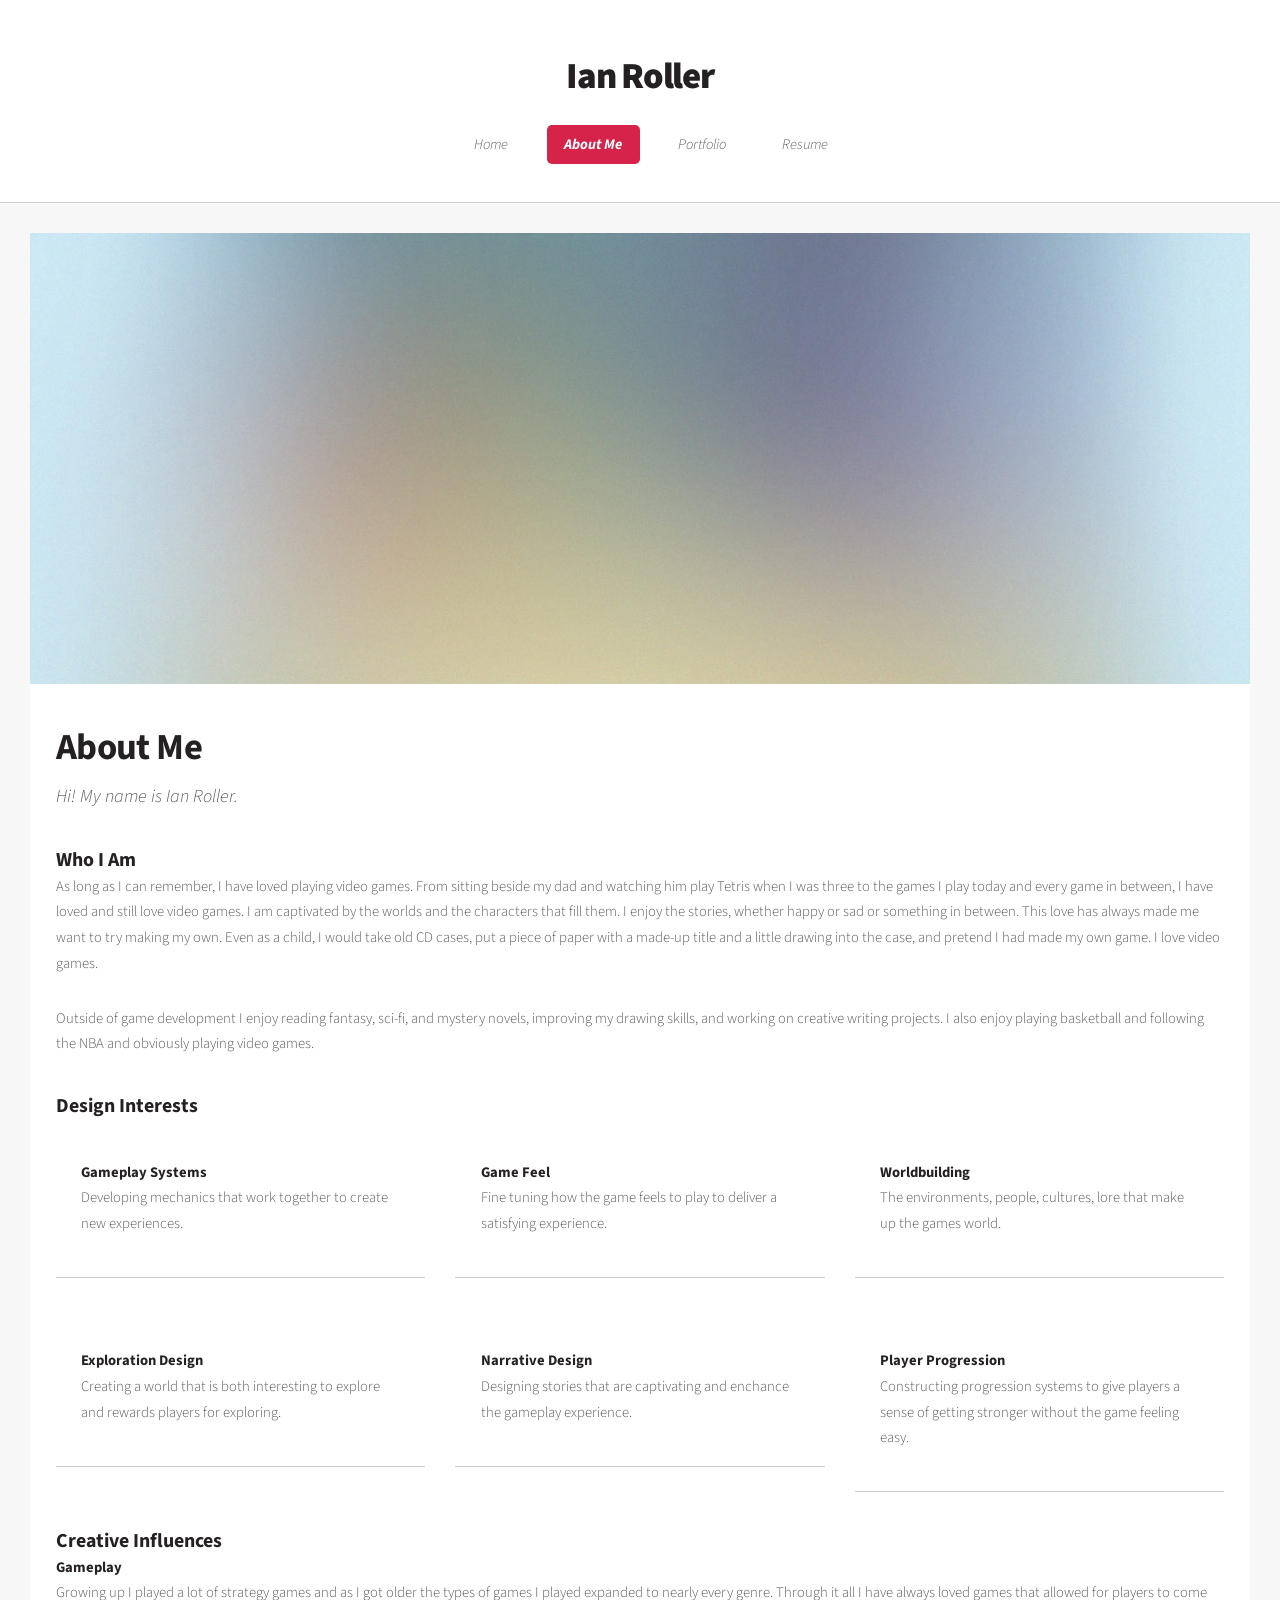
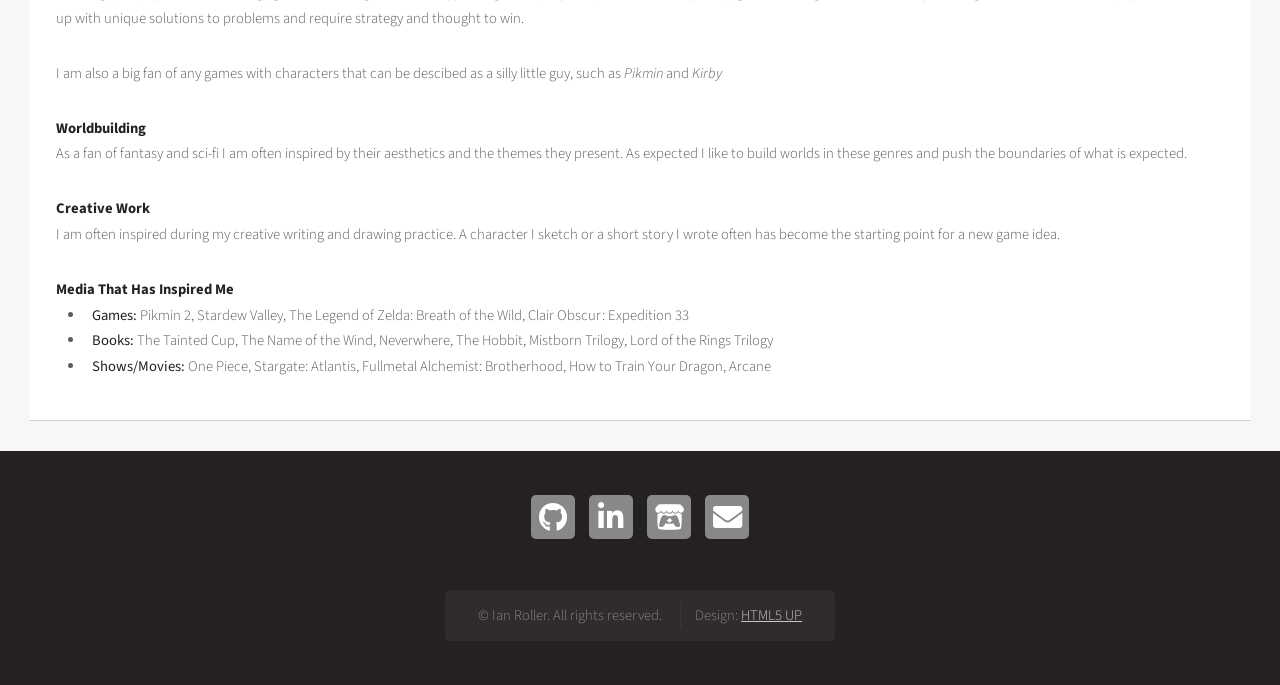
==== commit 669c2823: "[UPDATE] Edits" ====
--- a/about.html
+++ b/about.html
@@ -82,7 +82,8 @@
                   <section class="box">
                     <h4>Game Feel</h4>
                     <p>
-                      Fine tuning how the game feels to play until the game.
+                      Fine tuning how the game feels to play to deliver a
+                      satisfying experience.
                     </p>
                   </section>
                 </div>
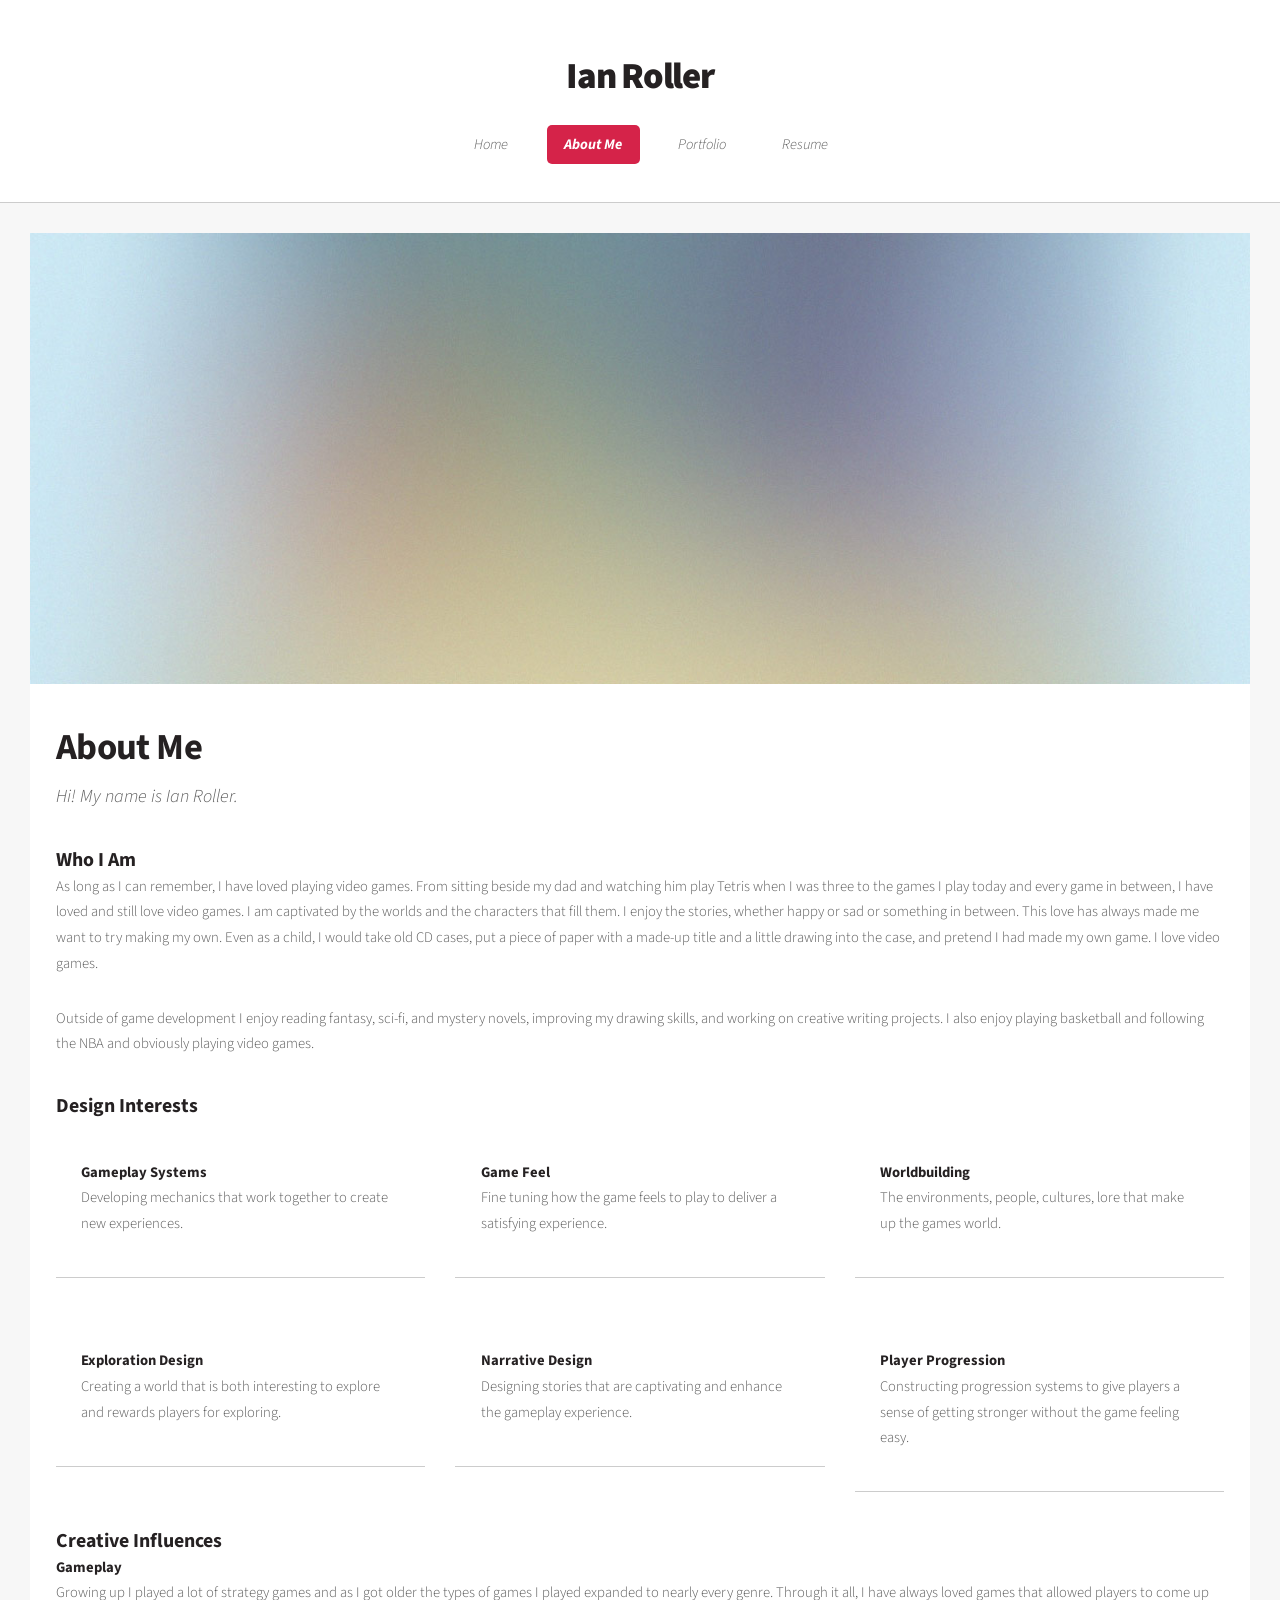
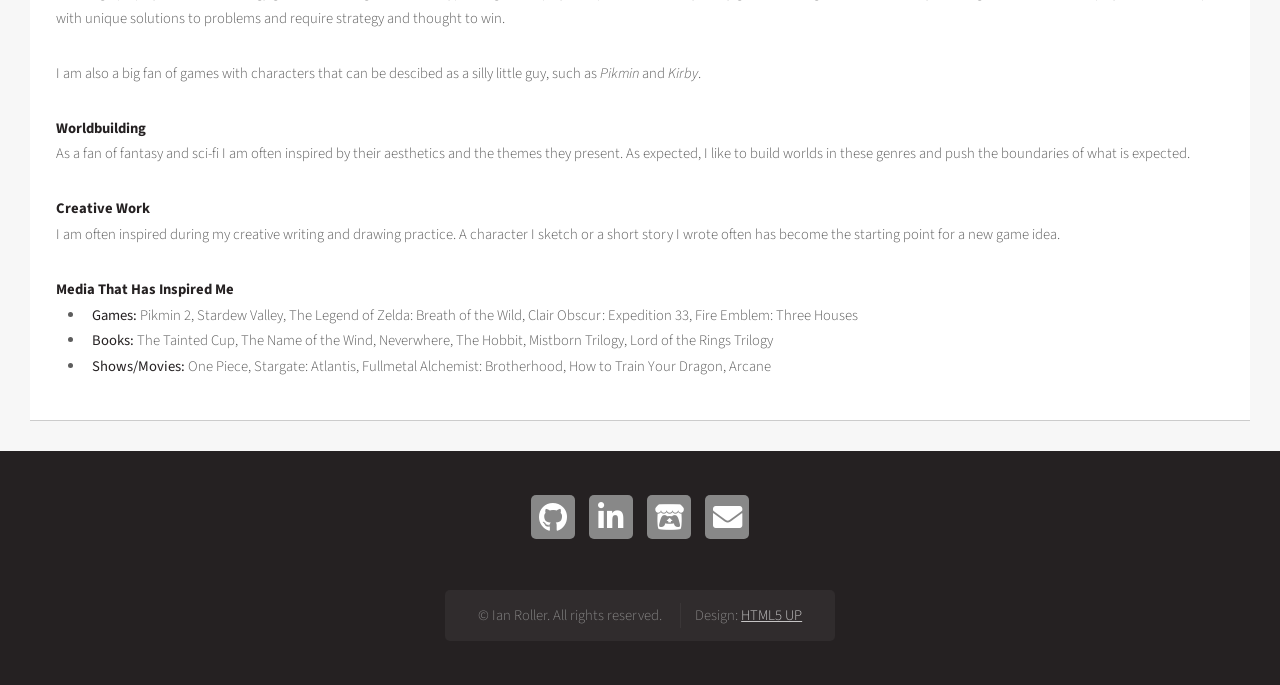
==== commit df6bac34: "[UPDATE] Edits 2" ====
--- a/about.html
+++ b/about.html
@@ -112,7 +112,7 @@
                   <section class="box">
                     <h4>Narrative Design</h4>
                     <p>
-                      Designing stories that are captivating and enchance the
+                      Designing stories that are captivating and enhance the
                       gameplay experience.
                     </p>
                   </section>
@@ -135,19 +135,19 @@
               <p>
                 Growing up I played a lot of strategy games and as I got older
                 the types of games I played expanded to nearly every genre.
-                Through it all I have always loved games that allowed for
-                players to come up with unique solutions to problems and require
+                Through it all, I have always loved games that allowed players
+                to come up with unique solutions to problems and require
                 strategy and thought to win.
               </p>
               <p>
-                I am also a big fan of any games with characters that can be
+                I am also a big fan of games with characters that can be
                 descibed as a silly little guy, such as <i>Pikmin</i> and
-                <i>Kirby</i>
+                <i>Kirby</i>.
               </p>
               <h4>Worldbuilding</h4>
               <p>
                 As a fan of fantasy and sci-fi I am often inspired by their
-                aesthetics and the themes they present. As expected I like to
+                aesthetics and the themes they present. As expected, I like to
                 build worlds in these genres and push the boundaries of what is
                 expected.
               </p>
@@ -161,7 +161,8 @@
               <ul style="padding-left: 2em">
                 <li>
                   <strong>Games:</strong> Pikmin 2, Stardew Valley, The Legend
-                  of Zelda: Breath of the Wild, Clair Obscur: Expedition 33
+                  of Zelda: Breath of the Wild, Clair Obscur: Expedition 33,
+                  Fire Emblem: Three Houses
                 </li>
                 <li>
                   <strong>Books:</strong> The Tainted Cup, The Name of the Wind,
@@ -190,6 +191,7 @@
                     <a
                       class="icon brands fa-github"
                       href="https://github.com/ianroller4"
+                      target="_blank"
                     >
                       <span class="label">GitHub</span>
                     </a>
@@ -199,6 +201,7 @@
                     <a
                       class="icon brands fa-linkedin-in"
                       href="https://www.linkedin.com/in/rolleri/"
+                      target="_blank"
                     >
                       <span class="label">LinkedIn</span>
                     </a>
@@ -208,6 +211,7 @@
                     <a
                       class="icon brands fa-itch-io"
                       href="https://iridium4.itch.io/"
+                      target="_blank"
                     >
                       <span class="label">Itch.io</span>
                     </a>
@@ -217,6 +221,7 @@
                     <a
                       class="icon solid fa-envelope"
                       href="mailto:ianroller4@gmail.com"
+                      target="_blank"
                     >
                       <span class="label">Email</span>
                     </a>
